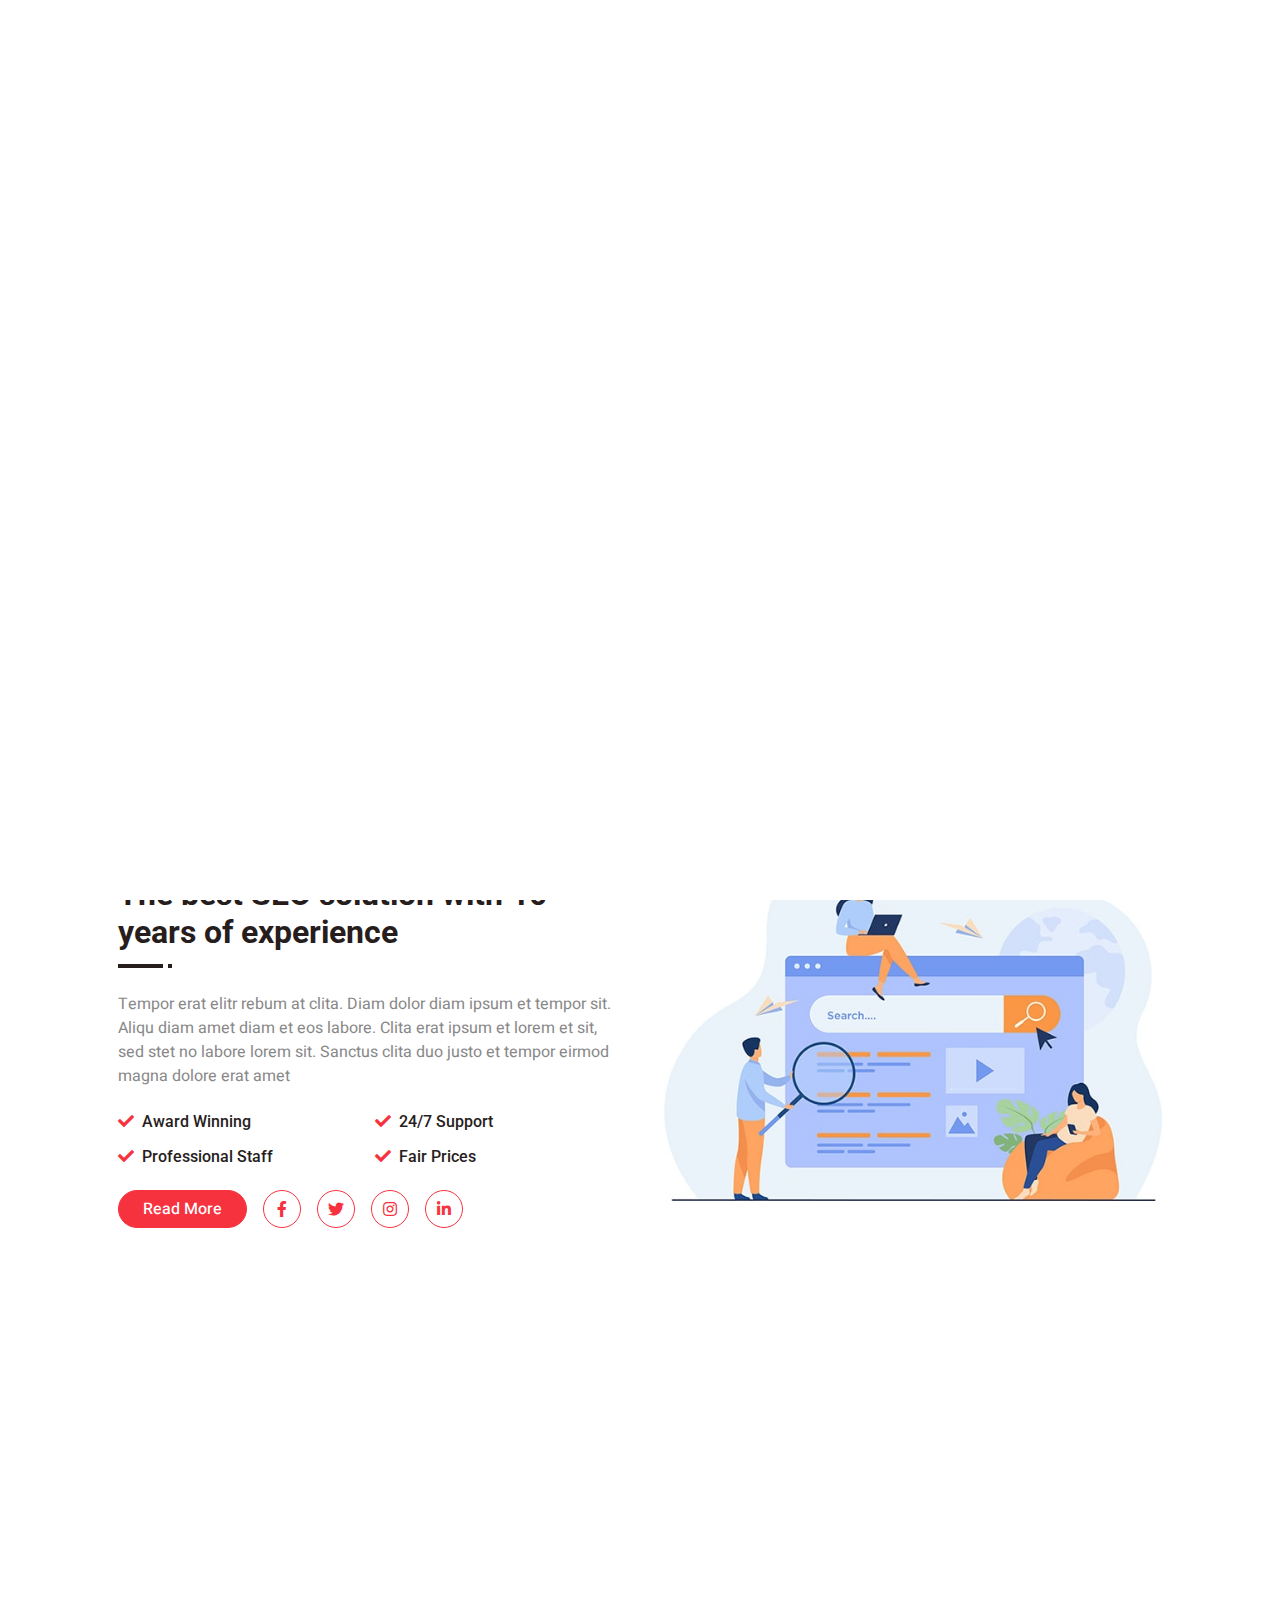
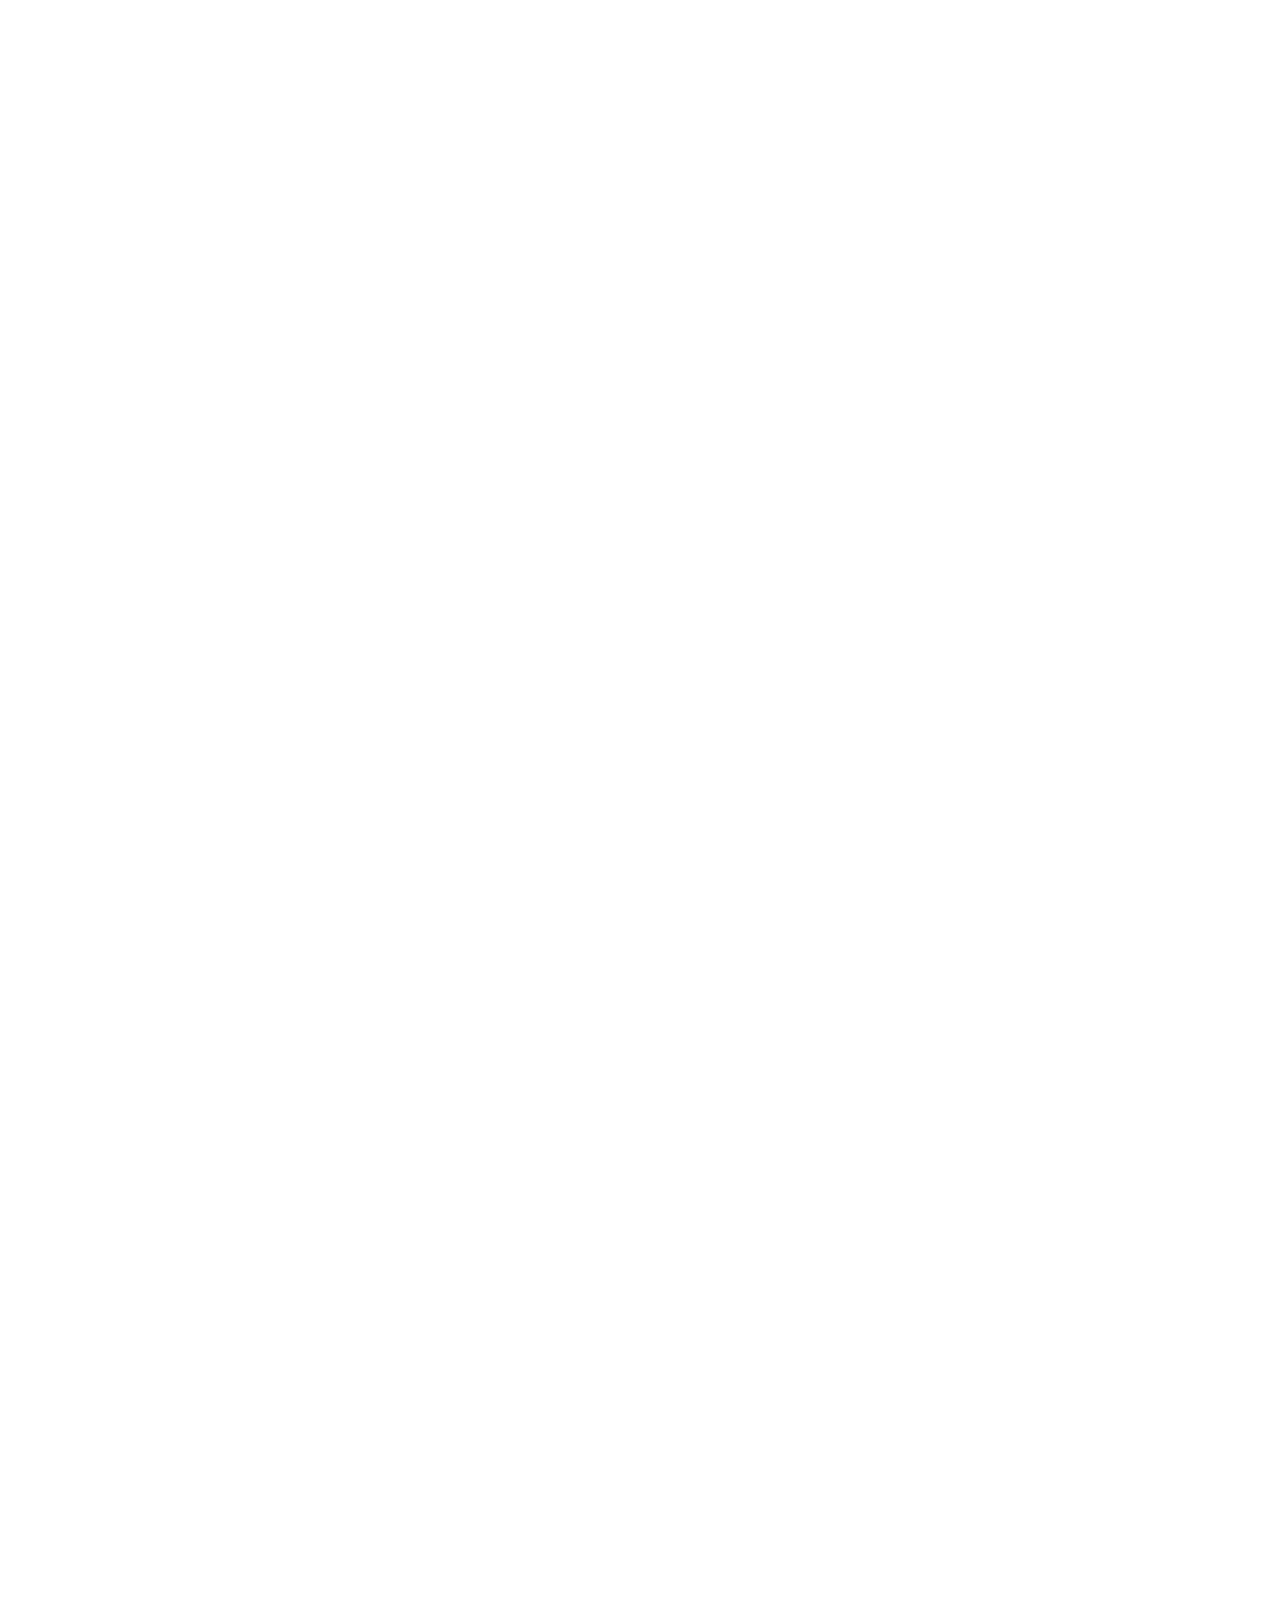
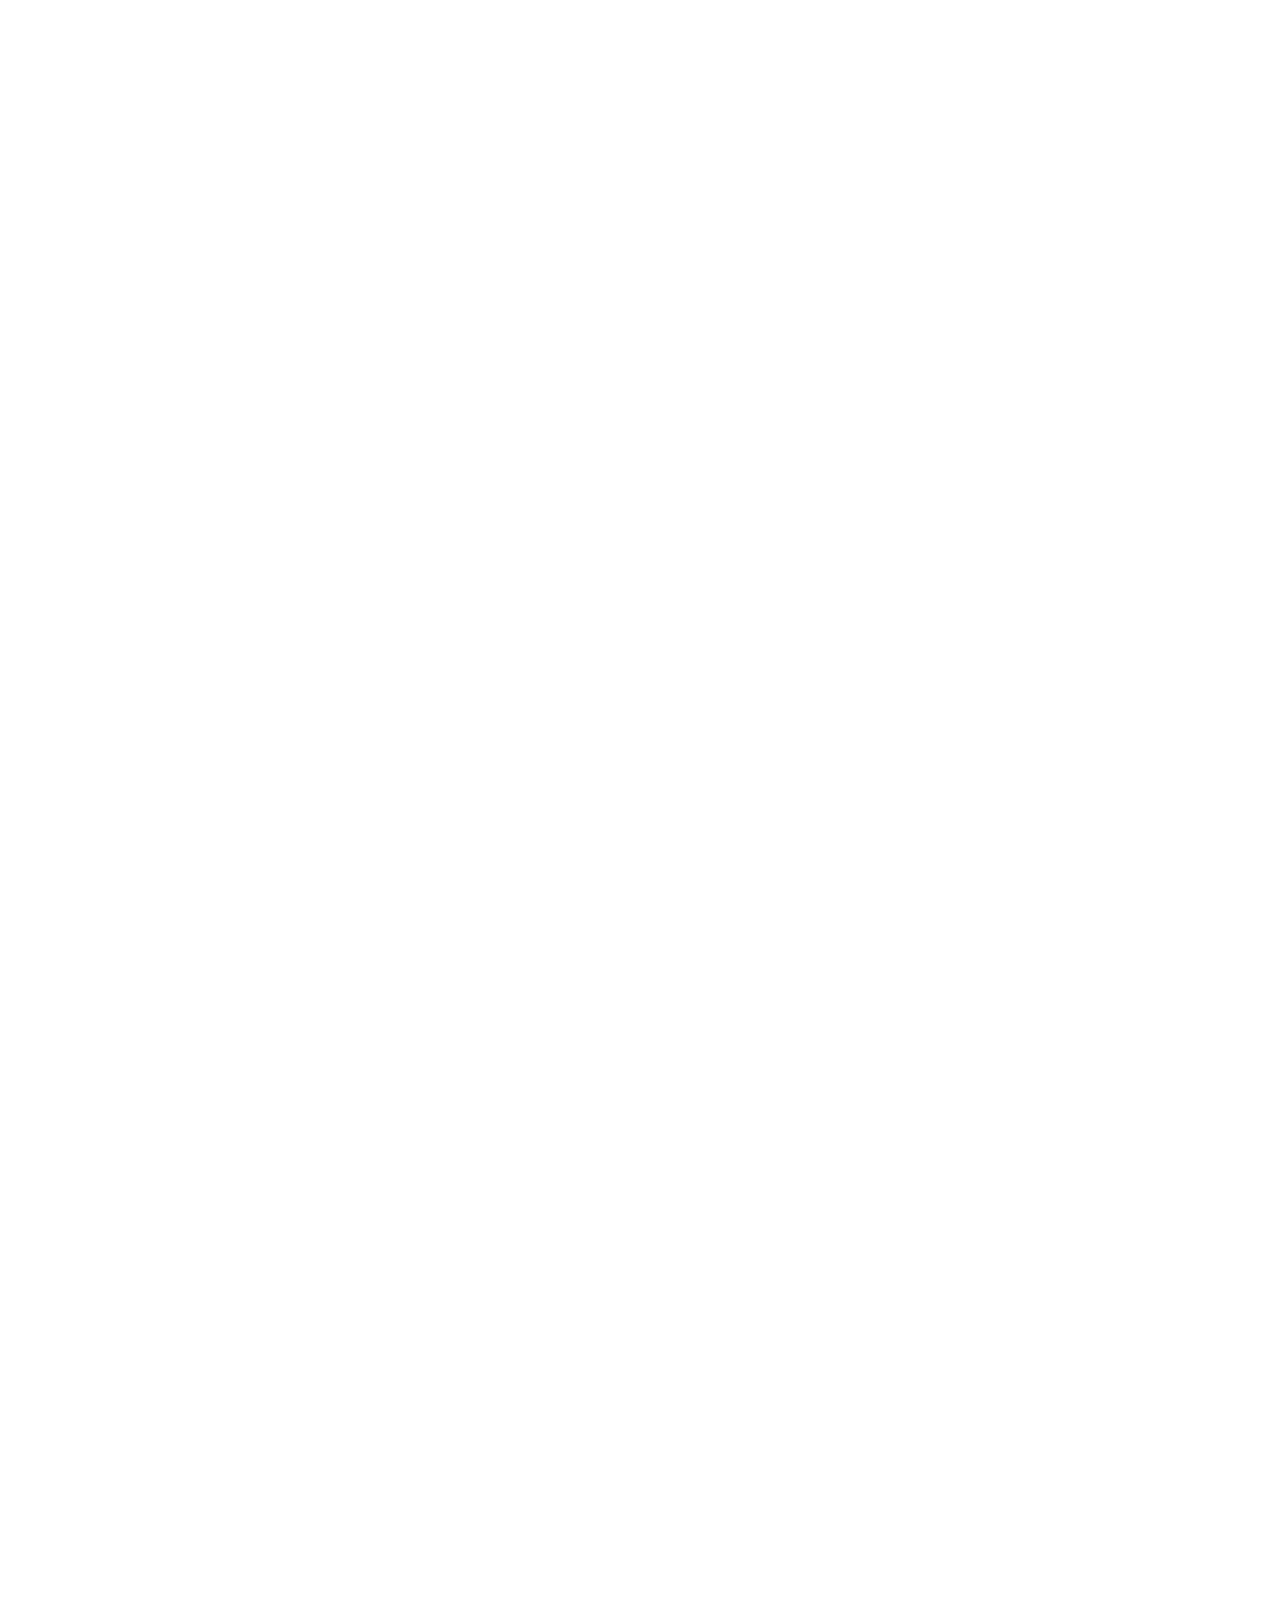
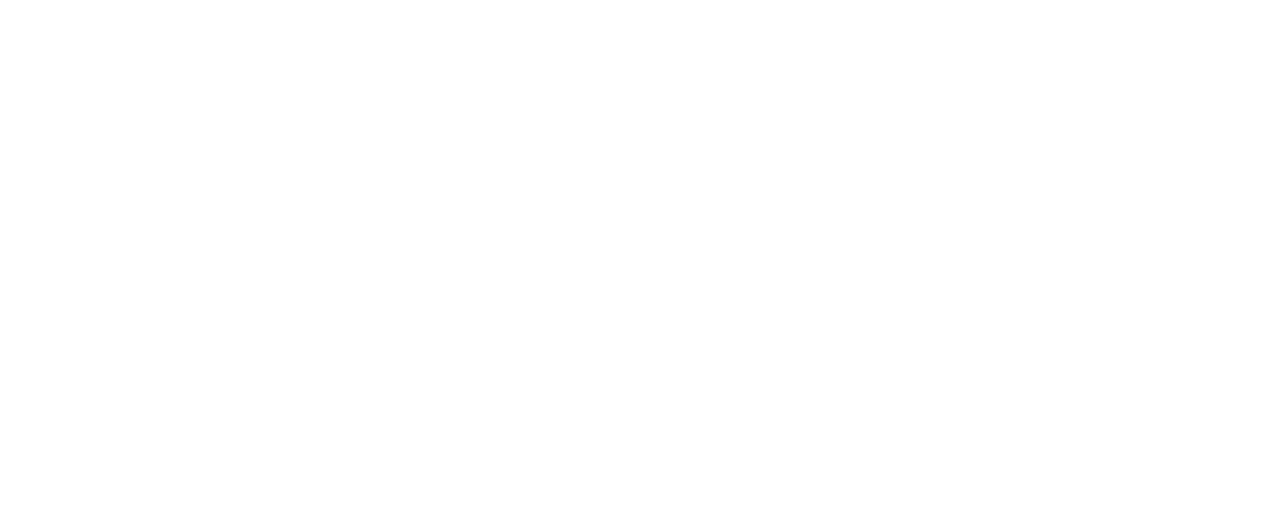
==== index.html @ 9cae1d15 "initial" ====
<!DOCTYPE html>
<html lang="en">

<head>
    <meta charset="utf-8">
    <title>VOIPED STAGING</title>
    <meta content="width=device-width, initial-scale=1.0" name="viewport">
    <meta content="" name="keywords">
    <meta content="" name="description">

    <!-- Favicon -->
    <link href="/img/voipedlogo.png" rel="icon">

    <!-- Google Web Fonts -->
    <link rel="preconnect" href="https://fonts.googleapis.com">
    <link rel="preconnect" href="https://fonts.gstatic.com" crossorigin>
    <link href="https://fonts.googleapis.com/css2?family=Heebo:wght@400;500&family=Roboto:wght@400;500;700&display=swap" rel="stylesheet"> 

    <!-- Icon Font Stylesheet -->
    <link href="https://cdnjs.cloudflare.com/ajax/libs/font-awesome/5.10.0/css/all.min.css" rel="stylesheet">
    <link href="https://cdn.jsdelivr.net/npm/bootstrap-icons@1.4.1/font/bootstrap-icons.css" rel="stylesheet">

    <!-- Libraries Stylesheet -->
    <link href="lib/animate/animate.min.css" rel="stylesheet">
    <link href="lib/owlcarousel/assets/owl.carousel.min.css" rel="stylesheet">
    <link href="lib/lightbox/css/lightbox.min.css" rel="stylesheet">

    <!-- jquery cdn -->
    <script src="https://code.jquery.com/jquery-3.6.3.js" integrity="sha256-nQLuAZGRRcILA+6dMBOvcRh5Pe310sBpanc6+QBmyVM=" crossorigin="anonymous"></script>

    <!-- Customized Bootstrap Stylesheet -->
    <link href="css/bootstrap.min.css" rel="stylesheet">

    <!-- Template Stylesheet -->
    <link href="css/style.css" rel="stylesheet">
</head>

<body class="main-body">
    <div class="container-xxl p-0">
        <!-- Spinner Start -->
        <div id="spinner" class="show bg-white position-fixed translate-middle w-100 vh-100 top-50 start-50 d-flex align-items-center justify-content-center">
            <div class="spinner-grow text-primary" style="width: 3rem; height: 3rem;" role="status">
                <span class="sr-only">Loading...</span>
            </div>
        </div>
        <!-- Spinner End -->


        <!-- Navbar & Hero Start -->
        <div class="container-xxl position-relative p-0">
            <nav class="navbar navbar-expand-lg navbar-light px-4 px-lg-5 py-3 py-lg-0">
                <a href="" class="navbar-brand  p-0">
                    <h1 class="m-0"><img src="./img/voipedlogo.png"><span class="fs-2">VOIPED</span></h1>
                    <!-- <img src="img/logo.png" alt="Logo"> -->
                </a>
                <button class="navbar-toggler" type="button" data-bs-toggle="collapse" data-bs-target="#navbarCollapse">
                    <span class="fa fa-bars"></span>
                </button>
                <div class="collapse navbar-collapse" id="navbarCollapse">
                    <div class="navbar-nav ms-auto py-0">
                        <a href="index.html" class="nav-item nav-link active">Home</a>
                        <a href="about.html" class="nav-item nav-link">About</a>
                        <a href="service.html" class="nav-item nav-link">Service</a>
                        <a href="project.html" class="nav-item nav-link">Project</a>
                        <div class="nav-item dropdown">
                            <a href="#" class="nav-link dropdown-toggle" data-bs-toggle="dropdown">Pages</a>
                            <div class="dropdown-menu m-0">
                                <a href="team.html" class="dropdown-item">Our Team</a>
                                <a href="testimonial.html" class="dropdown-item">Testimonial</a>
                                <a href="404.html" class="dropdown-item">404 Page</a>
                            </div>
                        </div>
                        <a href="contact.html" class="nav-item nav-link">Contact</a>
                        
                    </div>
                    <button class="toggle-switch mx-3"><h3 class="mode-text">Dark Mode</h3></button>
            </nav>

            <div class="container-xxl py-5 bg-primary hero-header mb-5">
                <div class="container my-5 py-5 px-lg-5">
                    <div class="row g-5 py-5">
                        <div class="col-lg-6 text-center text-lg-start">
                            <h1 class="text-white mb-4 animated zoomIn">All in one SEO tool need to grow your business rapidly</h1>
                            <p class="text-white pb-3 animated zoomIn">Tempor rebum no at dolore lorem clita rebum rebum ipsum rebum stet dolor sed justo kasd. Ut dolor sed magna dolor sea diam. Sit diam sit justo amet ipsum vero ipsum clita lorem</p>
                            <a href="" class="btn btn-light py-sm-3 px-sm-5 rounded-pill me-3 animated slideInLeft">Free Quote</a>
                            <a href="" class="btn btn-outline-light py-sm-3 px-sm-5 rounded-pill animated slideInRight">Contact Us</a>
                        </div>
                        <div class="col-lg-6 text-center text-lg-start">
                            <img class="img-fluid dance-img" src="img/hero.png" alt="">
                        </div>
                    </div>
                </div>
            </div>
        </div>
        <!-- Navbar & Hero End -->


        <!-- Full Screen Search Start -->
        <div class="modal fade" id="searchModal" tabindex="-1">
            <div class="modal-dialog modal-fullscreen">
                <div class="modal-content" style="background: rgba(29, 29, 39, 0.7);">
                    <div class="modal-header border-0">
                        <button type="button" class="btn bg-white btn-close" data-bs-dismiss="modal" aria-label="Close"></button>
                    </div>
                    <div class="modal-body d-flex align-items-center justify-content-center">
                        <div class="input-group" style="max-width: 600px;">
                            <input type="text" class="form-control bg-transparent border-light p-3" placeholder="Type search keyword">
                            <button class="btn btn-light px-4"><i class="bi bi-search"></i></button>
                        </div>
                    </div>
                </div>
            </div>
        </div>
        <!-- Full Screen Search End -->


        <!-- About Start -->
        <div class="container-xxl py-5">
            <div class="container px-lg-5">
                <div class="row g-5">
                    <div class="col-lg-6 wow fadeInUp" data-wow-delay="0.1s">
                        <div class="section-title position-relative mb-4 pb-2">
                            <h6 class="position-relative text-primary ps-4">About Us</h6>
                            <h2 class="mt-2">The best SEO solution with 10 years of experience</h2>
                        </div>
                        <p class="mb-4">Tempor erat elitr rebum at clita. Diam dolor diam ipsum et tempor sit. Aliqu diam amet diam et eos labore. Clita erat ipsum et lorem et sit, sed stet no labore lorem sit. Sanctus clita duo justo et tempor eirmod magna dolore erat amet</p>
                        <div class="row g-3">
                            <div class="col-sm-6">
                                <h6 class="mb-3"><i class="fa fa-check text-primary me-2"></i>Award Winning</h6>
                                <h6 class="mb-0"><i class="fa fa-check text-primary me-2"></i>Professional Staff</h6>
                            </div>
                            <div class="col-sm-6">
                                <h6 class="mb-3"><i class="fa fa-check text-primary me-2"></i>24/7 Support</h6>
                                <h6 class="mb-0"><i class="fa fa-check text-primary me-2"></i>Fair Prices</h6>
                            </div>
                        </div>
                        <div class="d-flex align-items-center mt-4">
                            <a class="btn btn-primary rounded-pill px-4 me-3" href="">Read More</a>
                            <a class="btn btn-outline-primary btn-square me-3" href=""><i class="fab fa-facebook-f"></i></a>
                            <a class="btn btn-outline-primary btn-square me-3" href=""><i class="fab fa-twitter"></i></a>
                            <a class="btn btn-outline-primary btn-square me-3" href=""><i class="fab fa-instagram"></i></a>
                            <a class="btn btn-outline-primary btn-square" href=""><i class="fab fa-linkedin-in"></i></a>
                        </div>
                    </div>
                    <div class="col-lg-6">
                        <img class="img-fluid wow zoomIn" data-wow-delay="0.5s" src="img/about.jpg">
                    </div>
                </div>
            </div>
        </div>
        <!-- About End -->


        <!-- Newsletter Start -->
        <div class="container-xxl bg-primary newsletter my-5 wow fadeInUp" data-wow-delay="0.1s">
            <div class="container px-lg-5">
                <div class="row align-items-center" style="height: 250px;">
                    <div class="col-12 col-md-6">
                        <h3 class="text-white">Ready to get started</h3>
                        <small class="text-white">Diam elitr est dolore at sanctus nonumy.</small>
                        <div class="position-relative w-100 mt-3">
                            <input class="form-control border-0 rounded-pill w-100 ps-4 pe-5" type="text" placeholder="Enter Your Email" style="height: 48px;">
                            <button type="button" class="btn shadow-none position-absolute top-0 end-0 mt-1 me-2"><i class="fa fa-paper-plane text-primary fs-4"></i></button>
                        </div>
                    </div>
                    <div class="col-md-6 text-center mb-n5 d-none d-md-block">
                        <img class="img-fluid mt-5" style="height: 250px;" src="img/newsletter.png">
                    </div>
                </div>
            </div>
        </div>
        <!-- Newsletter End -->


        <!-- Service Start -->
        <div class="container-xxl py-5">
            <div class="container px-lg-5">
                <div class="section-title position-relative text-center mb-5 pb-2 wow fadeInUp" data-wow-delay="0.1s">
                    <h6 class="position-relative d-inline text-primary ps-4">Our Services</h6>
                    <h2 class="mt-2">What Solutions We Provide</h2>
                </div>
                <div class="row g-4">
                    <div class="col-lg-4 col-md-6 wow zoomIn" data-wow-delay="0.1s">
                        <div class="service-item d-flex flex-column justify-content-center text-center rounded">
                            <div class="service-icon flex-shrink-0">
                                <i class="fa fa-home fa-2x"></i>
                            </div>
                            <h5 class="mb-3">SEO Optimization</h5>
                            <p>Erat ipsum justo amet duo et elitr dolor, est duo duo eos lorem sed diam stet diam sed stet lorem.</p>
                            <a class="btn px-3 mt-auto mx-auto" href="">Read More</a>
                        </div>
                    </div>
                    <div class="col-lg-4 col-md-6 wow zoomIn" data-wow-delay="0.3s">
                        <div class="service-item d-flex flex-column justify-content-center text-center rounded">
                            <div class="service-icon flex-shrink-0">
                                <i class="fa fa-home fa-2x"></i>
                            </div>
                            <h5 class="mb-3">Web Design</h5>
                            <p>Erat ipsum justo amet duo et elitr dolor, est duo duo eos lorem sed diam stet diam sed stet lorem.</p>
                            <a class="btn px-3 mt-auto mx-auto" href="">Read More</a>
                        </div>
                    </div>
                    <div class="col-lg-4 col-md-6 wow zoomIn" data-wow-delay="0.6s">
                        <div class="service-item d-flex flex-column justify-content-center text-center rounded">
                            <div class="service-icon flex-shrink-0">
                                <i class="fa fa-home fa-2x"></i>
                            </div>
                            <h5 class="mb-3">Social Media Marketing</h5>
                            <p>Erat ipsum justo amet duo et elitr dolor, est duo duo eos lorem sed diam stet diam sed stet lorem.</p>
                            <a class="btn px-3 mt-auto mx-auto" href="">Read More</a>
                        </div>
                    </div>
                    <div class="col-lg-4 col-md-6 wow zoomIn" data-wow-delay="0.1s">
                        <div class="service-item d-flex flex-column justify-content-center text-center rounded">
                            <div class="service-icon flex-shrink-0">
                                <i class="fa fa-home fa-2x"></i>
                            </div>
                            <h5 class="mb-3">Email Marketing</h5>
                            <p>Erat ipsum justo amet duo et elitr dolor, est duo duo eos lorem sed diam stet diam sed stet lorem.</p>
                            <a class="btn px-3 mt-auto mx-auto" href="">Read More</a>
                        </div>
                    </div>
                    <div class="col-lg-4 col-md-6 wow zoomIn" data-wow-delay="0.3s">
                        <div class="service-item d-flex flex-column justify-content-center text-center rounded">
                            <div class="service-icon flex-shrink-0">
                                <i class="fa fa-home fa-2x"></i>
                            </div>
                            <h5 class="mb-3">PPC Advertising</h5>
                            <p>Erat ipsum justo amet duo et elitr dolor, est duo duo eos lorem sed diam stet diam sed stet lorem.</p>
                            <a class="btn px-3 mt-auto mx-auto" href="">Read More</a>
                        </div>
                    </div>
                    <div class="col-lg-4 col-md-6 wow zoomIn" data-wow-delay="0.6s">
                        <div class="service-item d-flex flex-column justify-content-center text-center rounded">
                            <div class="service-icon flex-shrink-0">
                                <i class="fa fa-home fa-2x"></i>
                            </div>
                            <h5 class="mb-3">App Development</h5>
                            <p>Erat ipsum justo amet duo et elitr dolor, est duo duo eos lorem sed diam stet diam sed stet lorem.</p>
                            <a class="btn px-3 mt-auto mx-auto" href="">Read More</a>
                        </div>
                    </div>
                </div>
            </div>
        </div>
        <!-- Service End -->





        <!-- Testimonial Start -->
        <div class="container-xxl bg-primary testimonial py-5 my-5 wow fadeInUp mt-3" data-wow-delay="0.1s">
            <div class="container py-5 px-lg-5">
                <div class="owl-carousel testimonial-carousel">
                    <div class="testimonial-item bg-transparent border rounded text-white p-4">
                        <i class="fa fa-quote-left fa-2x mb-3"></i>
                        <p>Dolor et eos labore, stet justo sed est sed. Diam sed sed dolor stet amet eirmod eos labore diam</p>
                        <div class="d-flex align-items-center">
                            <img class="img-fluid flex-shrink-0 rounded-circle" src="img/testimonial-1.jpg" style="width: 50px; height: 50px;">
                            <div class="ps-3">
                                <h6 class="text-white mb-1">Client Name</h6>
                                <small>Profession</small>
                            </div>
                        </div>
                    </div>
                    <div class="testimonial-item bg-transparent border rounded text-white p-4">
                        <i class="fa fa-quote-left fa-2x mb-3"></i>
                        <p>Dolor et eos labore, stet justo sed est sed. Diam sed sed dolor stet amet eirmod eos labore diam</p>
                        <div class="d-flex align-items-center">
                            <img class="img-fluid flex-shrink-0 rounded-circle" src="img/testimonial-2.jpg" style="width: 50px; height: 50px;">
                            <div class="ps-3">
                                <h6 class="text-white mb-1">Client Name</h6>
                                <small>Profession</small>
                            </div>
                        </div>
                    </div>
                    <div class="testimonial-item bg-transparent border rounded text-white p-4">
                        <i class="fa fa-quote-left fa-2x mb-3"></i>
                        <p>Dolor et eos labore, stet justo sed est sed. Diam sed sed dolor stet amet eirmod eos labore diam</p>
                        <div class="d-flex align-items-center">
                            <img class="img-fluid flex-shrink-0 rounded-circle" src="img/testimonial-3.jpg" style="width: 50px; height: 50px;">
                            <div class="ps-3">
                                <h6 class="text-white mb-1">Client Name</h6>
                                <small>Profession</small>
                            </div>
                        </div>
                    </div>
                    <div class="testimonial-item bg-transparent border rounded text-white p-4">
                        <i class="fa fa-quote-left fa-2x mb-3"></i>
                        <p>Dolor et eos labore, stet justo sed est sed. Diam sed sed dolor stet amet eirmod eos labore diam</p>
                        <div class="d-flex align-items-center">
                            <img class="img-fluid flex-shrink-0 rounded-circle" src="img/testimonial-4.jpg" style="width: 50px; height: 50px;">
                            <div class="ps-3">
                                <h6 class="text-white mb-1">Client Name</h6>
                                <small>Profession</small>
                            </div>
                        </div>
                    </div>
                </div>
            </div>
        </div>
        <!-- Testimonial End -->
                <!-- Portfolio Start -->
                <div class="container-xxl py-5">
                    <div class="container px-lg-5">
                        <div class="section-title position-relative text-center mb-5 pb-2 wow fadeInUp" data-wow-delay="0.1s">
                            <h6 class="position-relative d-inline text-primary ps-4">Our Projects</h6>
                            <h2 class="mt-2">Recently Launched Projects</h2>
                        </div>
                        <div class="row mt-n2 wow fadeInUp" data-wow-delay="0.1s">
                            <div class="col-12 text-center">
                                <ul class="list-inline mb-5" id="portfolio-flters">
                                    <li class="btn px-3 pe-4 active" data-filter="*">All</li>
                                    <li class="btn px-3 pe-4" data-filter=".first">Design</li>
                                    <li class="btn px-3 pe-4" data-filter=".second">Development</li>
                                </ul>
                            </div>
                        </div>
                        <div class="row g-4 portfolio-container">
                            <div class="col-lg-4 col-md-6 portfolio-item first wow zoomIn" data-wow-delay="0.1s">
                                <div class="position-relative rounded overflow-hidden">
                                    <img class="img-fluid w-100" src="img/portfolio-1.jpg" alt="">
                                    <div class="portfolio-overlay">
                                        <a class="btn btn-light" href="img/portfolio-1.jpg" data-lightbox="portfolio"><i class="fa fa-plus fa-2x text-primary"></i></a>
                                        <div class="mt-auto">
                                            <small class="text-white"><i class="fa fa-folder me-2"></i>Web Design</small>
                                            <a class="h5 d-block text-white mt-1 mb-0" href="">Project Name</a>
                                        </div>
                                    </div>
                                </div>
                            </div>
                            <div class="col-lg-4 col-md-6 portfolio-item second wow zoomIn" data-wow-delay="0.3s">
                                <div class="position-relative rounded overflow-hidden">
                                    <img class="img-fluid w-100" src="img/portfolio-2.jpg" alt="">
                                    <div class="portfolio-overlay">
                                        <a class="btn btn-light" href="img/portfolio-2.jpg" data-lightbox="portfolio"><i class="fa fa-plus fa-2x text-primary"></i></a>
                                        <div class="mt-auto">
                                            <small class="text-white"><i class="fa fa-folder me-2"></i>Web Design</small>
                                            <a class="h5 d-block text-white mt-1 mb-0" href="">Project Name</a>
                                        </div>
                                    </div>
                                </div>
                            </div>
                            <div class="col-lg-4 col-md-6 portfolio-item first wow zoomIn" data-wow-delay="0.6s">
                                <div class="position-relative rounded overflow-hidden">
                                    <img class="img-fluid w-100" src="img/portfolio-3.jpg" alt="">
                                    <div class="portfolio-overlay">
                                        <a class="btn btn-light" href="img/portfolio-3.jpg" data-lightbox="portfolio"><i class="fa fa-plus fa-2x text-primary"></i></a>
                                        <div class="mt-auto">
                                            <small class="text-white"><i class="fa fa-folder me-2"></i>Web Design</small>
                                            <a class="h5 d-block text-white mt-1 mb-0" href="">Project Name</a>
                                        </div>
                                    </div>
                                </div>
                            </div>
                            <div class="col-lg-4 col-md-6 portfolio-item second wow zoomIn" data-wow-delay="0.1s">
                                <div class="position-relative rounded overflow-hidden">
                                    <img class="img-fluid w-100" src="img/portfolio-4.jpg" alt="">
                                    <div class="portfolio-overlay">
                                        <a class="btn btn-light" href="img/portfolio-4.jpg" data-lightbox="portfolio"><i class="fa fa-plus fa-2x text-primary"></i></a>
                                        <div class="mt-auto">
                                            <small class="text-white"><i class="fa fa-folder me-2"></i>Web Design</small>
                                            <a class="h5 d-block text-white mt-1 mb-0" href="">Project Name</a>
                                        </div>
                                    </div>
                                </div>
                            </div>
                            <div class="col-lg-4 col-md-6 portfolio-item first wow zoomIn" data-wow-delay="0.3s">
                                <div class="position-relative rounded overflow-hidden">
                                    <img class="img-fluid w-100" src="img/portfolio-5.jpg" alt="">
                                    <div class="portfolio-overlay">
                                        <a class="btn btn-light" href="img/portfolio-5.jpg" data-lightbox="portfolio"><i class="fa fa-plus fa-2x text-primary"></i></a>
                                        <div class="mt-auto">
                                            <small class="text-white"><i class="fa fa-folder me-2"></i>Web Design</small>
                                            <a class="h5 d-block text-white mt-1 mb-0" href="">Project Name</a>
                                        </div>
                                    </div>
                                </div>
                            </div>
                            <div class="col-lg-4 col-md-6 portfolio-item second wow zoomIn" data-wow-delay="0.6s">
                                <div class="position-relative rounded overflow-hidden">
                                    <img class="img-fluid w-100" src="img/portfolio-6.jpg" alt="">
                                    <div class="portfolio-overlay">
                                        <a class="btn btn-light" href="img/portfolio-6.jpg" data-lightbox="portfolio"><i class="fa fa-plus fa-2x text-primary"></i></a>
                                        <div class="mt-auto">
                                            <small class="text-white"><i class="fa fa-folder me-2"></i>Web Design</small>
                                            <a class="h5 d-block text-white mt-1 mb-0" href="">Project Name</a>
                                        </div>
                                    </div>
                                </div>
                            </div>
                        </div>
                    </div>
                </div>
                <!-- Portfolio End -->


        <!-- Team Start -->
        <div class="container-xxl py-5">
            <div class="container px-lg-5">
                <div class="section-title position-relative text-center mb-5 pb-2 wow fadeInUp" data-wow-delay="0.1s">
                    <h6 class="position-relative d-inline text-primary ps-4">Our Team</h6>
                    <h2 class="mt-2">Meet Our Team Members</h2>
                </div>
                <div class="row g-4">
                    <div class="col-lg-4 col-md-6 wow fadeInUp" data-wow-delay="0.1s">
                        <div class="team-item">
                            <div class="d-flex">
                                <div class="flex-shrink-0 d-flex flex-column align-items-center mt-4 pt-5" style="width: 75px;">
                                    <a class="btn btn-square text-primary bg-white my-1" href=""><i class="fab fa-facebook-f"></i></a>
                                    <a class="btn btn-square text-primary bg-white my-1" href=""><i class="fab fa-twitter"></i></a>
                                    <a class="btn btn-square text-primary bg-white my-1" href=""><i class="fab fa-instagram"></i></a>
                                    <a class="btn btn-square text-primary bg-white my-1" href=""><i class="fab fa-linkedin-in"></i></a>
                                </div>
                                <img class="img-fluid team-img rounded w-100" src="img/team-1.jpg" alt="">
                            </div>
                            <div class="px-4 py-3">
                                <h3 class="fw-bold m-0">Jhon Doe</h3>
                                <small>CEO</small>
                            </div>
                        </div>
                    </div>
                    <div class="col-lg-4 col-md-6 wow fadeInUp" data-wow-delay="0.3s">
                        <div class="team-item">
                            <div class="d-flex">
                                <div class="flex-shrink-0 d-flex flex-column align-items-center mt-4 pt-5" style="width: 75px;">
                                    <a class="btn btn-square text-primary bg-white my-1" href=""><i class="fab fa-facebook-f"></i></a>
                                    <a class="btn btn-square text-primary bg-white my-1" href=""><i class="fab fa-twitter"></i></a>
                                    <a class="btn btn-square text-primary bg-white my-1" href=""><i class="fab fa-instagram"></i></a>
                                    <a class="btn btn-square text-primary bg-white my-1" href=""><i class="fab fa-linkedin-in"></i></a>
                                </div>
                                <img class="img-fluid team-img rounded w-100" src="img/team-2.jpg" alt="">
                            </div>
                            <div class="px-4 py-3">
                                <h3 class="fw-bold m-0">Emma William</h3>
                                <small>Manager</small>
                            </div>
                        </div>
                    </div>
                    <div class="col-lg-4 col-md-6 wow fadeInUp" data-wow-delay="0.6s">
                        <div class="team-item">
                            <div class="d-flex">
                                <div class="flex-shrink-0 d-flex flex-column align-items-center mt-4 pt-5" style="width: 75px;">
                                    <a class="btn btn-square text-primary bg-white my-1" href=""><i class="fab fa-facebook-f"></i></a>
                                    <a class="btn btn-square text-primary bg-white my-1" href=""><i class="fab fa-twitter"></i></a>
                                    <a class="btn btn-square text-primary bg-white my-1" href=""><i class="fab fa-instagram"></i></a>
                                    <a class="btn btn-square text-primary bg-white my-1" href=""><i class="fab fa-linkedin-in"></i></a>
                                </div>
                                <img class="img-fluid team-img rounded w-100" src="img/team-3.jpg" alt="">
                            </div>
                            <div class="px-4 py-3">
                                <h3 class="fw-bold m-0">Noah Michael</h3>
                                <small>Designer</small>
                            </div>
                        </div>
                    </div>
                </div>
            </div>
        </div>
        <!-- Team End -->
        

        <!-- Footer Start -->
        <div class="container-fluid bg-primary text-light footer mt-5 pt-5 wow fadeIn" data-wow-delay="0.1s">
            <div class="container py-5 px-lg-5">
                <div class="row g-5">
                    <div class="col-md-6 col-lg-3">
                        <h5 class="text-white mb-4">Get In Touch</h5>
                        <p><i class="fa fa-map-marker-alt me-3"></i>123 Street, New York, USA</p>
                        <p><i class="fa fa-phone-alt me-3"></i>+012 345 67890</p>
                        <p><i class="fa fa-envelope me-3"></i>info@example.com</p>
                        <div class="d-flex pt-2">
                            <a class="btn btn-outline-light btn-social" href=""><i class="fab fa-twitter"></i></a>
                            <a class="btn btn-outline-light btn-social" href=""><i class="fab fa-facebook-f"></i></a>
                            <a class="btn btn-outline-light btn-social" href=""><i class="fab fa-youtube"></i></a>
                            <a class="btn btn-outline-light btn-social" href=""><i class="fab fa-instagram"></i></a>
                            <a class="btn btn-outline-light btn-social" href=""><i class="fab fa-linkedin-in"></i></a>
                        </div>
                    </div>
                    <div class="col-md-6 col-lg-3">
                        <h5 class="text-white mb-4">Popular Link</h5>
                        <a class="btn btn-link" href="">About Us</a>
                        <a class="btn btn-link" href="">Contact Us</a>
                        <a class="btn btn-link" href="">Privacy Policy</a>
                        <a class="btn btn-link" href="">Terms & Condition</a>
                        <a class="btn btn-link" href="">Career</a>
                    </div>
                    <div class="col-md-6 col-lg-3">
                        <h5 class="text-white mb-4">Project Gallery</h5>
                        <div class="row g-2">
                            <div class="col-4">
                                <img class="img-fluid" src="img/portfolio-1.jpg" alt="Image">
                            </div>
                            <div class="col-4">
                                <img class="img-fluid" src="img/portfolio-2.jpg" alt="Image">
                            </div>
                            <div class="col-4">
                                <img class="img-fluid" src="img/portfolio-3.jpg" alt="Image">
                            </div>
                            <div class="col-4">
                                <img class="img-fluid" src="img/portfolio-4.jpg" alt="Image">
                            </div>
                            <div class="col-4">
                                <img class="img-fluid" src="img/portfolio-5.jpg" alt="Image">
                            </div>
                            <div class="col-4">
                                <img class="img-fluid" src="img/portfolio-6.jpg" alt="Image">
                            </div>
                        </div>
                    </div>
                    <div class="col-md-6 col-lg-3">
                        <h5 class="text-white mb-4">Newsletter</h5>
                        <p>Lorem ipsum dolor sit amet elit. Phasellus nec pretium mi. Curabitur facilisis ornare velit non vulpu</p>
                        <div class="position-relative w-100 mt-3">
                            <input class="form-control border-0 rounded-pill w-100 ps-4 pe-5" type="text" placeholder="Your Email" style="height: 48px;">
                            <button type="button" class="btn shadow-none position-absolute top-0 end-0 mt-1 me-2"><i class="fa fa-paper-plane text-primary fs-4"></i></button>
                        </div>
                    </div>
                </div>
            </div>
            <div class="container px-lg-5">
                <div class="copyright">
                    <div class="row">
                        <div class="col-md-6 text-center text-md-start mb-3 mb-md-0">
                            &copy; <a class="border-bottom" href="#">Your Site Name</a>, All Right Reserved. 
							
							<!--/*** This template is free as long as you keep the footer author’s credit link/attribution link/backlink. If you'd like to use the template without the footer author’s credit link/attribution link/backlink, you can purchase the Credit Removal License from "https://htmlcodex.com/credit-removal". Thank you for your support. ***/-->
							Designed By <a class="border-bottom" href="https://htmlcodex.com">HTML Codex</a>
                            <br>Distributed By: <a class="border-bottom" href="https://themewagon.com" target="_blank">ThemeWagon</a>
                        </div>
                        <div class="col-md-6 text-center text-md-end">
                            <div class="footer-menu">
                                <a href="">Home</a>
                                <a href="">Cookies</a>
                                <a href="">Help</a>
                                <a href="">FQAs</a>
                            </div>
                        </div>
                    </div>
                </div>
            </div>
        </div>
        <!-- Footer End -->


        <!-- Back to Top -->
        <a href="#" class="btn btn-lg btn-primary btn-lg-square back-to-top pt-2"><i class="bi bi-arrow-up"></i></a>
    </div>

    <!-- JavaScript Libraries -->
    <script src="https://code.jquery.com/jquery-3.4.1.min.js"></script>
    <script src="https://cdn.jsdelivr.net/npm/bootstrap@5.0.0/dist/js/bootstrap.bundle.min.js"></script>
    <script src="lib/wow/wow.min.js"></script>
    <script src="lib/easing/easing.min.js"></script>
    <script src="lib/waypoints/waypoints.min.js"></script>
    <script src="lib/owlcarousel/owl.carousel.min.js"></script>
    <script src="lib/isotope/isotope.pkgd.min.js"></script>
    <script src="lib/lightbox/js/lightbox.min.js"></script>

    <!-- Template Javascript -->
    <script src="js/main.js"></script>
</body>

</html>
---- css/style.css ----
/********** Template CSS **********/
:root {
    --primary: #F7323F;
    --secondary: rgb(250, 201, 201);
    --light: #fff;
    --dark: #271d1d;
    --nav: #333;
    --gradient: #fff;
    --image-background: url(../img/bg-dot.png),
                        url(../img/bg-dot.png),
                        url(../img/bg-round.png),
                        url(../img/bg-tree.png),
                        url(../img/bg-bottom-hero.png);
    --footer-image: url(../img/footer.png)

}

body.dark {
    --secondary: #fff;
    --light: #1D1D27 !important;
    --dark: #f4f4f4;
    --nav: #fff;
    --filter: grayscale(100%);
    --gradient: linear-gradient(180deg, rgba(255, 255, 255, 0.15), rgba(255, 255, 255, 0));
    --image-background: url(../img/bg-dot.png),
                        url(../img/bg-dot.png),
                        url(../img/bg-round.png),
                        url(../img/bg-tree-dark.png),
                        url(../img/bg-bottom-hero-dark.png);
    --footer-image: url(../img/footer-dark.png)

}



/* switch mode */


.toggle-switch{
    border: 1px solid var(--primary);
    background: var(--light);
    height: 40px;
    width: 120px;
    border-radius: 20px;
}

.toggle-switch h3{
    color: var(--dark);

    font-size: 15px;
    margin-bottom: -2px;
}

.toggle-switch:hover{
    border-radius: 15px 50px;
    transition: 0.2s ease-in;
}

/* ends here */

/* New buttons */


/* new btns ends here */

/*** Spinner ***/
#spinner {
    opacity: 0;
    visibility: hidden;
    transition: opacity .5s ease-out, visibility 0s linear .5s;
    z-index: 99999;
}

#spinner.show {
    transition: opacity .5s ease-out, visibility 0s linear 0s;
    visibility: visible;
    opacity: 1;
}

.back-to-top {
    position: fixed;
    display: none;
    right: 45px;
    bottom: 45px;
    z-index: 99;
}


/*** Heading ***/
h1,
h2,
h3,
.fw-bold {
    font-weight: 700 !important;
}

h4,
h5,
h6,
.fw-medium {
    font-weight: 500 !important;
}


/*** Button ***/
.btn {
    font-weight: 500;
    transition: .5s;
}

.btn-square {
    width: 38px;
    height: 38px;
}

.btn-sm-square {
    width: 32px;
    height: 32px;
}

.btn-lg-square {
    width: 48px;
    height: 48px;
}

.btn-square,
.btn-sm-square,
.btn-lg-square {
    padding: 0;
    display: flex;
    align-items: center;
    justify-content: center;
    font-weight: normal;
    border-radius: 50px;
}


/*** Navbar ***/
.navbar-light .navbar-nav .nav-link {
    position: relative;
    margin-left: 25px;
    padding: 35px 0;
    color: var(--light) !important;
    outline: none;
    transition: .5s;
}

.sticky-top.navbar-light .navbar-nav .nav-link {
    padding: 20px 0;
    color: var(--dark) !important;
}

.navbar-light .navbar-nav .nav-link:hover,
.navbar-light .navbar-nav .nav-link.active {
    color: var(--nav) !important;
    text-decoration: line-through;
}

.navbar-light .navbar-brand h1 {
    color: var(--primary);
    padding: 0 10px;
}

.navbar-light .navbar-brand img {
    max-height: 60px;
    padding: 10px;
    transition: .5s;
}

.sticky-top.navbar-light .navbar-brand img {
    max-height: 45px;
}

.navbar-brand{
    background: var(--light);
    border-radius: 15px 50px;
    transition: 2s ease-in;
}


@media (max-width: 991.98px) {
    .sticky-top.navbar-light {
        position: relative;
        background: #FFFFFF;
    }

    .navbar-light .navbar-collapse {
        margin-top: 15px;
        border-top: 1px solid #DDDDDD;
    }

    .navbar-light .navbar-nav .nav-link,
    .sticky-top.navbar-light .navbar-nav .nav-link {
        padding: 10px 0;
        margin-left: 0;
        color: var(--dark) !important;
    }

    .navbar-light .navbar-brand h1 {
        color: var(--primary);
    }

    .navbar-light .navbar-brand img {
        max-height: 45px;
    }
}

@media (min-width: 992px) {
    .navbar-light {
        position: absolute;
        width: 100%;
        top: 0;
        left: 0;
        border-bottom: 1px solid rgba(256, 256, 256, .1);
        z-index: 999;
    }
    
    .sticky-top.navbar-light {
        position: fixed;
        background: var(--light);
    }

    .navbar-light .navbar-nav .nav-link::before {
        position: absolute;
        content: "";
        width: 0;
        height: 2px;
        bottom: -1px;
        left: 50%;
        background: var(--secondary);
        transition: .5s;
    }

    .navbar-light .navbar-nav .nav-link:hover::before,
    .navbar-light .navbar-nav .nav-link.active::before {
        width: 100%;
        left: 0;
    }

    .navbar-light .navbar-nav .nav-link.nav-contact::before {
        display: none;
    }

    .sticky-top.navbar-light .navbar-brand h1 {
        color: var(--primary);
    }
}


/*** Hero Header ***/
.hero-header {
    background: var(--image-background);
    background-position:
        10px 10px,
        bottom 190px right 10px,
        left 55% top -1px,
        left 45% bottom -1px,
        center bottom -1px;
    background-repeat: no-repeat;
}



.dance-img {
    -webkit-animation: mover 1s infinite  alternate;
    animation: mover 1s infinite  alternate;
}
.dance-img {
    -webkit-animation: mover 1s infinite  alternate;
    animation: mover 1s infinite  alternate;
}
@-webkit-keyframes mover {
    0% { transform: translateY(0); }
    100% { transform: translateY(-10px); }
}
@keyframes mover {
    0% { transform: translateY(0); }
    100% { transform: translateY(-10px); }
}




/*** Section Title ***/
.section-title::before {
    position: absolute;
    content: "";
    width: 45px;
    height: 4px;
    bottom: 0;
    left: 0;
    background: var(--dark);
}

.section-title::after {
    position: absolute;
    content: "";
    width: 4px;
    height: 4px;
    bottom: 0;
    left: 50px;
    background: var(--dark);
}

.section-title.text-center::before {
    left: 50%;
    margin-left: -25px;
}

.section-title.text-center::after {
    left: 50%;
    margin-left: 25px;
}

.section-title h6::before,
.section-title h6::after {
    position: absolute;
    content: "";
    width: 10px;
    height: 10px;
    top: 2px;
    left: 0;
    background: rgba(177, 33, 33, 0.5);
}

.section-title h6::after {
    top: 5px;
    left: 3px;
}


/*** Service ***/
.service-item {
    position: relative;
    height: 350px;
    padding: 30px 25px;
    background: var(--gradient);
    box-shadow: 1px 3px 45px rgba(0, 0, 0, .2);
    transition: .5s;
}

.service-item:hover {
    background: var(--primary);
}

.service-item .service-icon {
    margin: 0 auto 20px auto;
    width: 90px;
    height: 90px;
    display: flex;
    align-items: center;
    justify-content: center;
    color: #fff;
    background: url(../img/icon-shape-primary.png) center center no-repeat;
    transition: .5s;
}

.service-item:hover .service-icon {
    color: var(--primary);
    background: url(../img/icon-shape-white.png);
}

.service-item h5,
.service-item p {
    transition: .5s;
}

.service-item:hover h5,
.service-item:hover p {
    color: var(--light);
}

.service-item a.btn {
    position: relative;
    display: flex;
    color: var(--primary);
    transition: .5s;
    z-index: 1;
}

.service-item:hover a.btn {
    color: var(--primary);
}

.service-item a.btn::before {
    position: absolute;
    content: "";
    width: 35px;
    height: 35px;
    top: 0;
    left: 0;
    border-radius: 35px;
    background: #DDDDDD;
    transition: .5s;
    z-index: -1;
}

.service-item:hover a.btn::before {
    width: 100%;
    background: var(--light);
}

/* btn 2 */



/*** Testimonial ***/
.newsletter,
.testimonial {
    background:
        url(../img/bg-top.png),
        url(../img/bg-bottom.png);
    background-position:
        left top,
        right bottom;
    background-repeat: no-repeat;
}

.testimonial-carousel .owl-item .testimonial-item,
.testimonial-carousel .owl-item.center .testimonial-item * {
    transition: .5s;
}

.testimonial-carousel .owl-item.center .testimonial-item {
    background: var(--light) !important;
    border-color: var(--light);
}

.testimonial-carousel .owl-item.center .testimonial-item * {
    color: #888888;
}

.testimonial-carousel .owl-item.center .testimonial-item i {
    color: var(--primary) !important;
}

.testimonial-carousel .owl-item.center .testimonial-item h6 {
    color: var(--dark) !important;
}


/*** Team ***/
.team-item {
    position: relative;
    transition: .5s;
    z-index: 1;
}

.team-item::after {
    position: absolute;
    content: "";
    top: 3rem;
    right: 3rem;
    bottom: 0;
    left: 0;
    border-radius: 10px;
    background: #FFFFFF;
    box-shadow: 0 0 45px rgba(0, 0, 0, .1);
    transition: .5s;
    z-index: -1;
}

.team-item:hover::after {
    background: var(--primary);
}

.team-item h5,
.team-item small {
    transition: .5s;
}

.team-item:hover h5,
.team-item:hover small {
    color: var(--light);
}


/*** Project Portfolio ***/
#portfolio-flters .btn {
    position: relative;
    display: inline-block;
    margin: 10px 4px 0 4px;
    transition: .5s;
}

#portfolio-flters .btn::after {
    position: absolute;
    content: "";
    right: -1px;
    bottom: -1px;
    border-left: 20px solid transparent;
    border-right: 0 solid transparent;
    border-bottom: 50px solid #FFFFFF;
}

#portfolio-flters .btn:hover,
#portfolio-flters .btn.active {
    color: var(--light);
    background: var(--primary);
}

.portfolio-overlay {
    position: absolute;
    display: flex;
    flex-direction: column;
    justify-content: center;
    width: 100%;
    height: 100%;
    padding: 30px;
    top: 0;
    left: 0;
    background: var(--primary);
    transition: .5s;
    z-index: 1;
    opacity: 0;
}

.portfolio-item:hover .portfolio-overlay {
    opacity: 1;
}

.portfolio-item .btn {
    position: absolute;
    width: 90px;
    height: 90px;
    top: 0px;
    right: 0px;
    display: flex;
    align-items: center;
    justify-content: center;
    background: url(../img/icon-shape-white.png) center center no-repeat;
    border: none;
    transition: .5s;
    opacity: 0;
    z-index: 2;
}

.portfolio-item:hover .btn {
    opacity: 1;
    transition-delay: .15s;
}


/*** Footer ***/
.footer {
    background: var(--footer-image) center center no-repeat;
    background-size: contain;
}

.footer .btn.btn-social {
    margin-right: 5px;
    width: 40px;
    height: 40px;
    display: flex;
    align-items: center;
    justify-content: center;
    color: var(--light);
    border: 1px solid rgba(256, 256, 256, .1);
    border-radius: 40px;
    transition: .3s;
}

.footer .btn.btn-social:hover {
    color: var(--primary);
}

.footer .btn.btn-link {
    display: block;
    margin-bottom: 10px;
    padding: 0;
    text-align: left;
    color: var(--light);
    font-weight: normal;
    transition: .3s;
}

.footer .btn.btn-link::before {
    position: relative;
    content: "\f105";
    font-family: "Font Awesome 5 Free";
    font-weight: 900;
    margin-right: 10px;
}

.footer .btn.btn-link:hover {
    letter-spacing: 1px;
    box-shadow: none;
}

.footer .copyright {
    padding: 25px 0;
    font-size: 14px;
    border-top: 1px solid rgba(256, 256, 256, .1);
}

.footer .copyright a {
    color: var(--light);
}

.footer .footer-menu a {
    margin-right: 15px;
    padding-right: 15px;
    border-right: 1px solid rgba(255, 255, 255, .1);
}

.footer .footer-menu a:last-child {
    margin-right: 0;
    padding-right: 0;
    border-right: none;
}
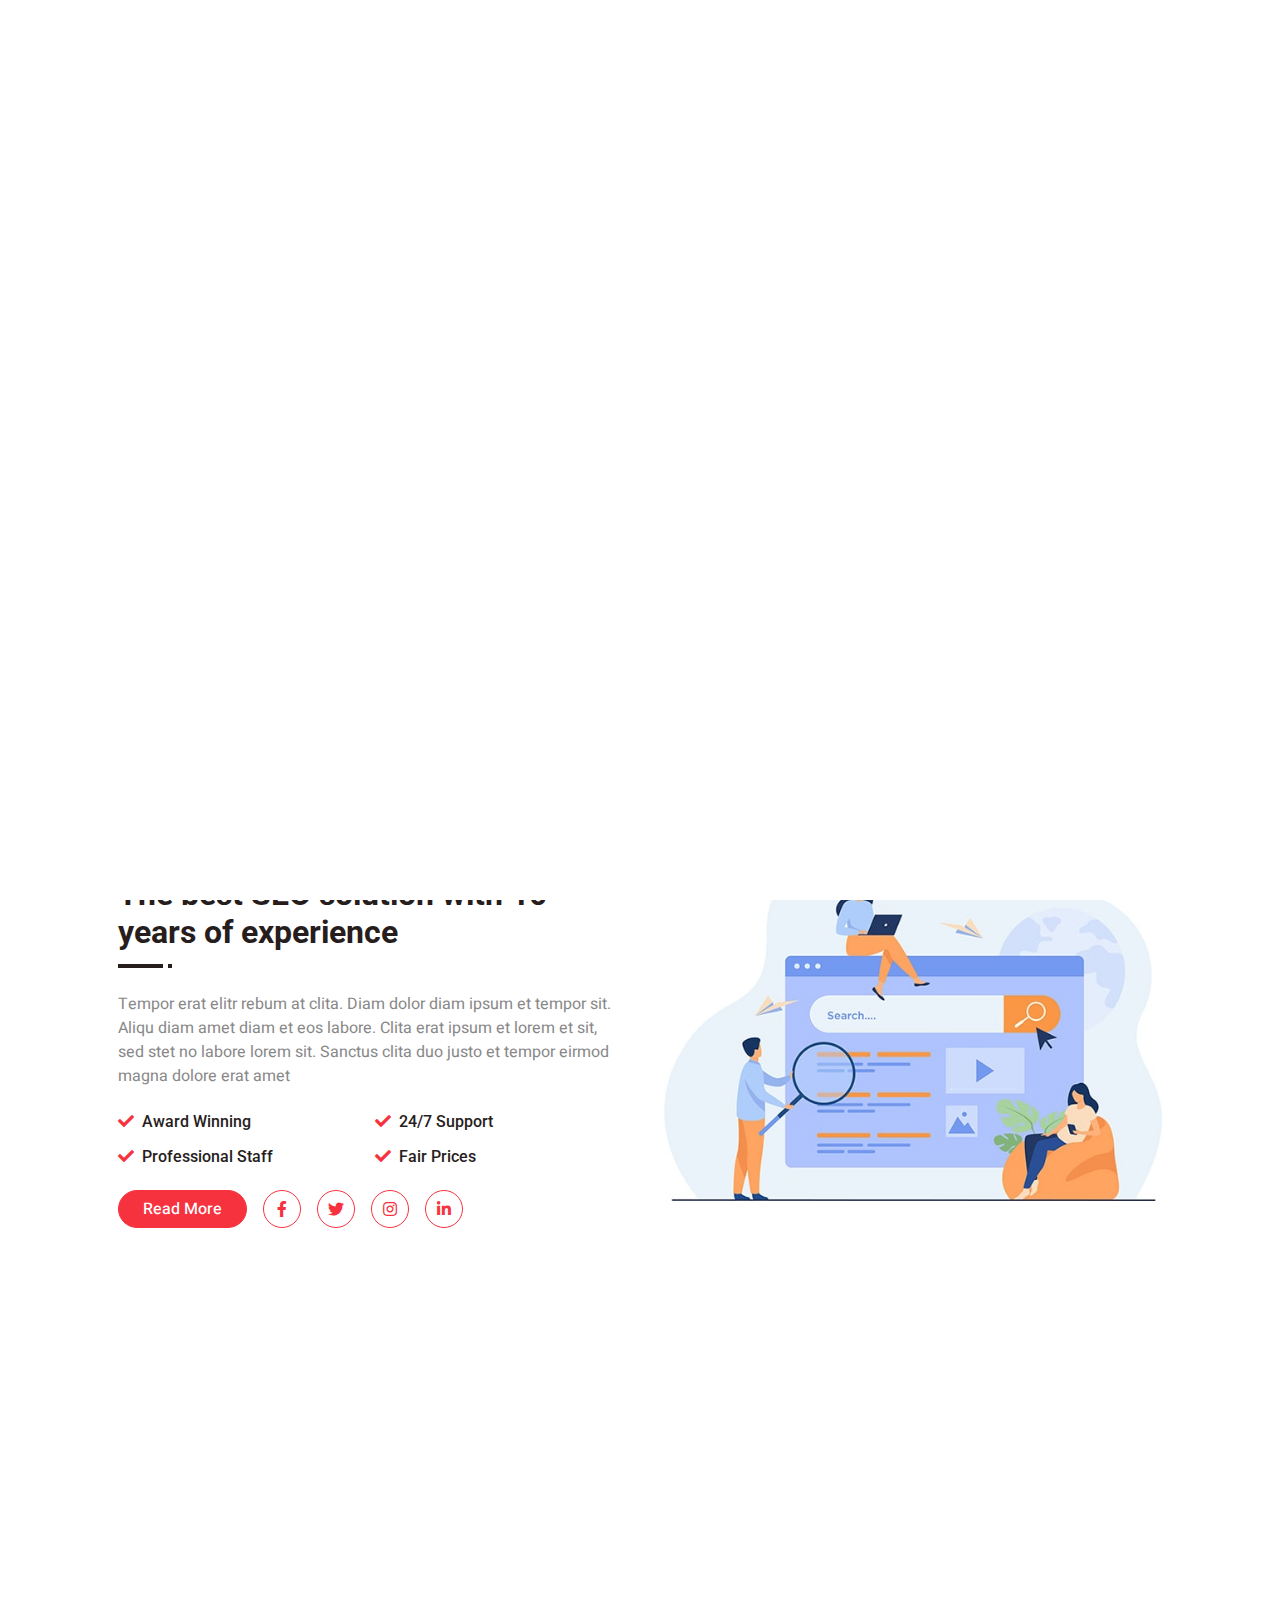
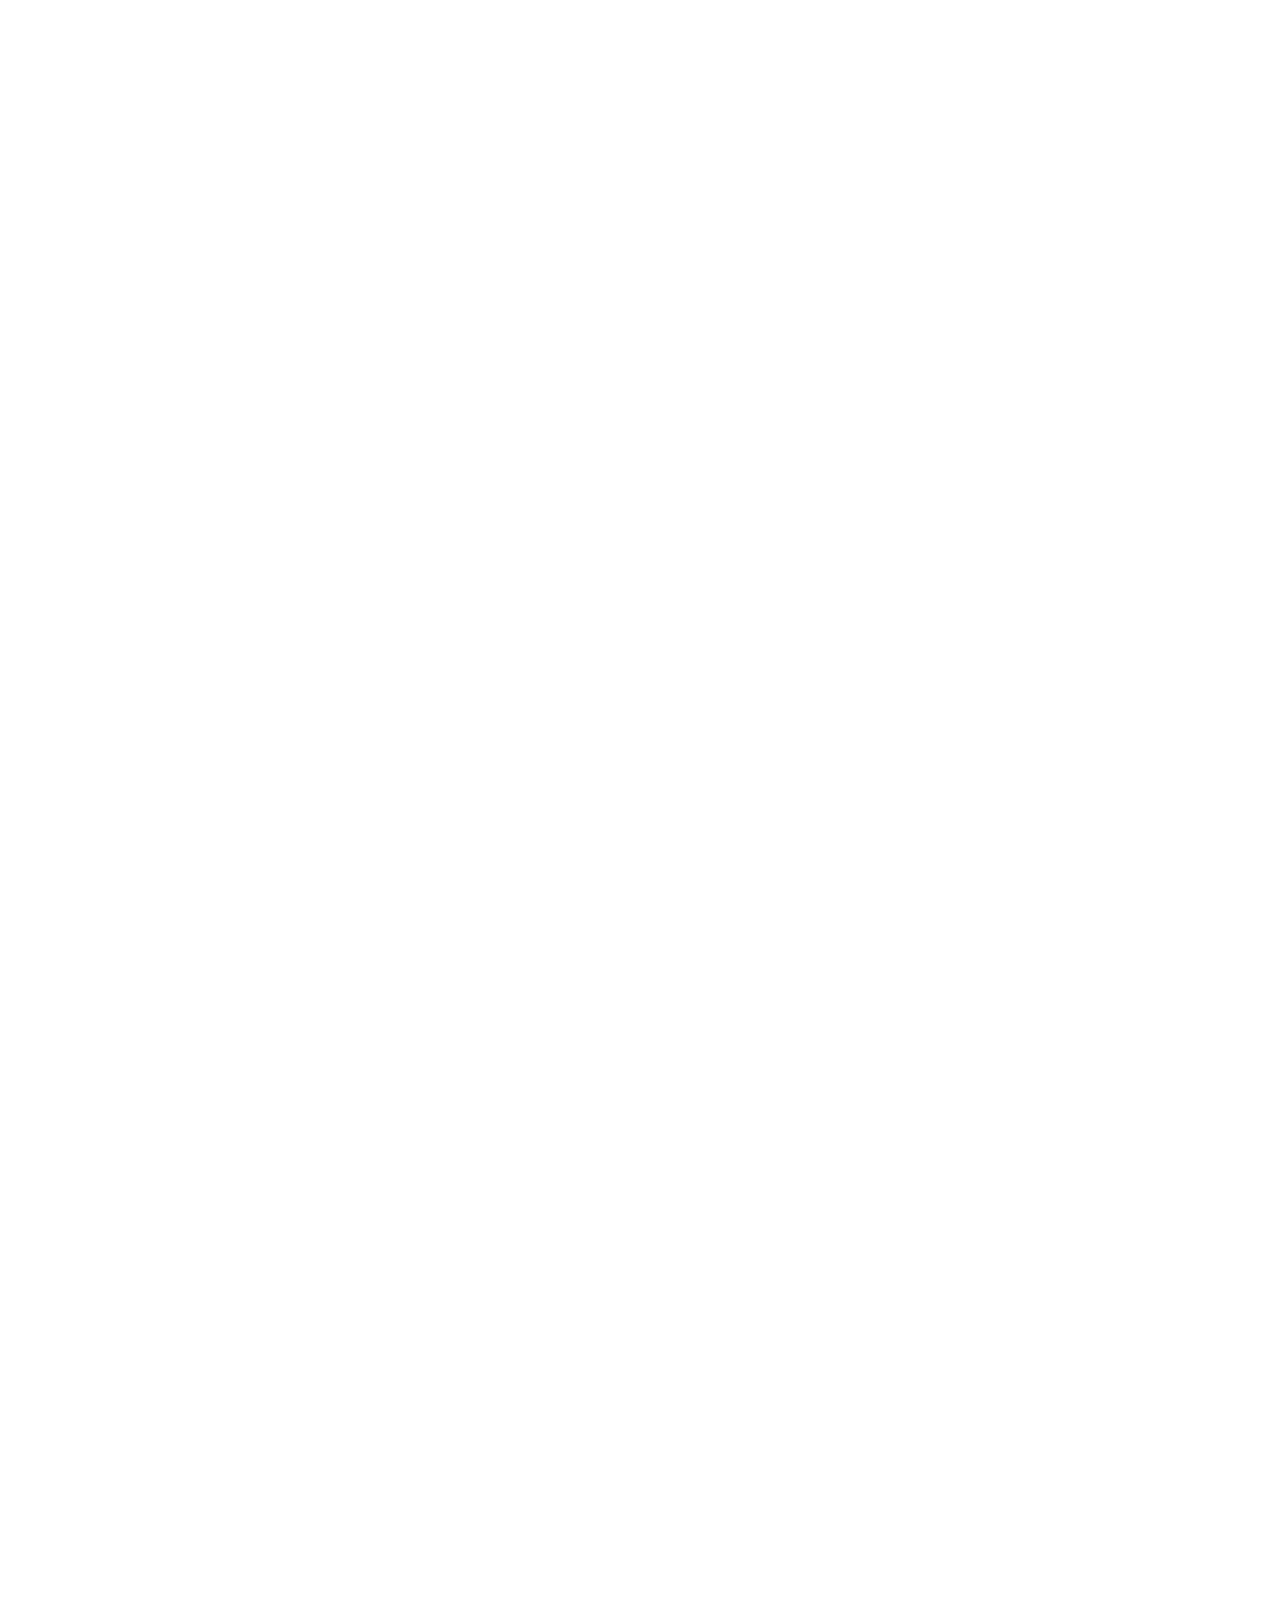
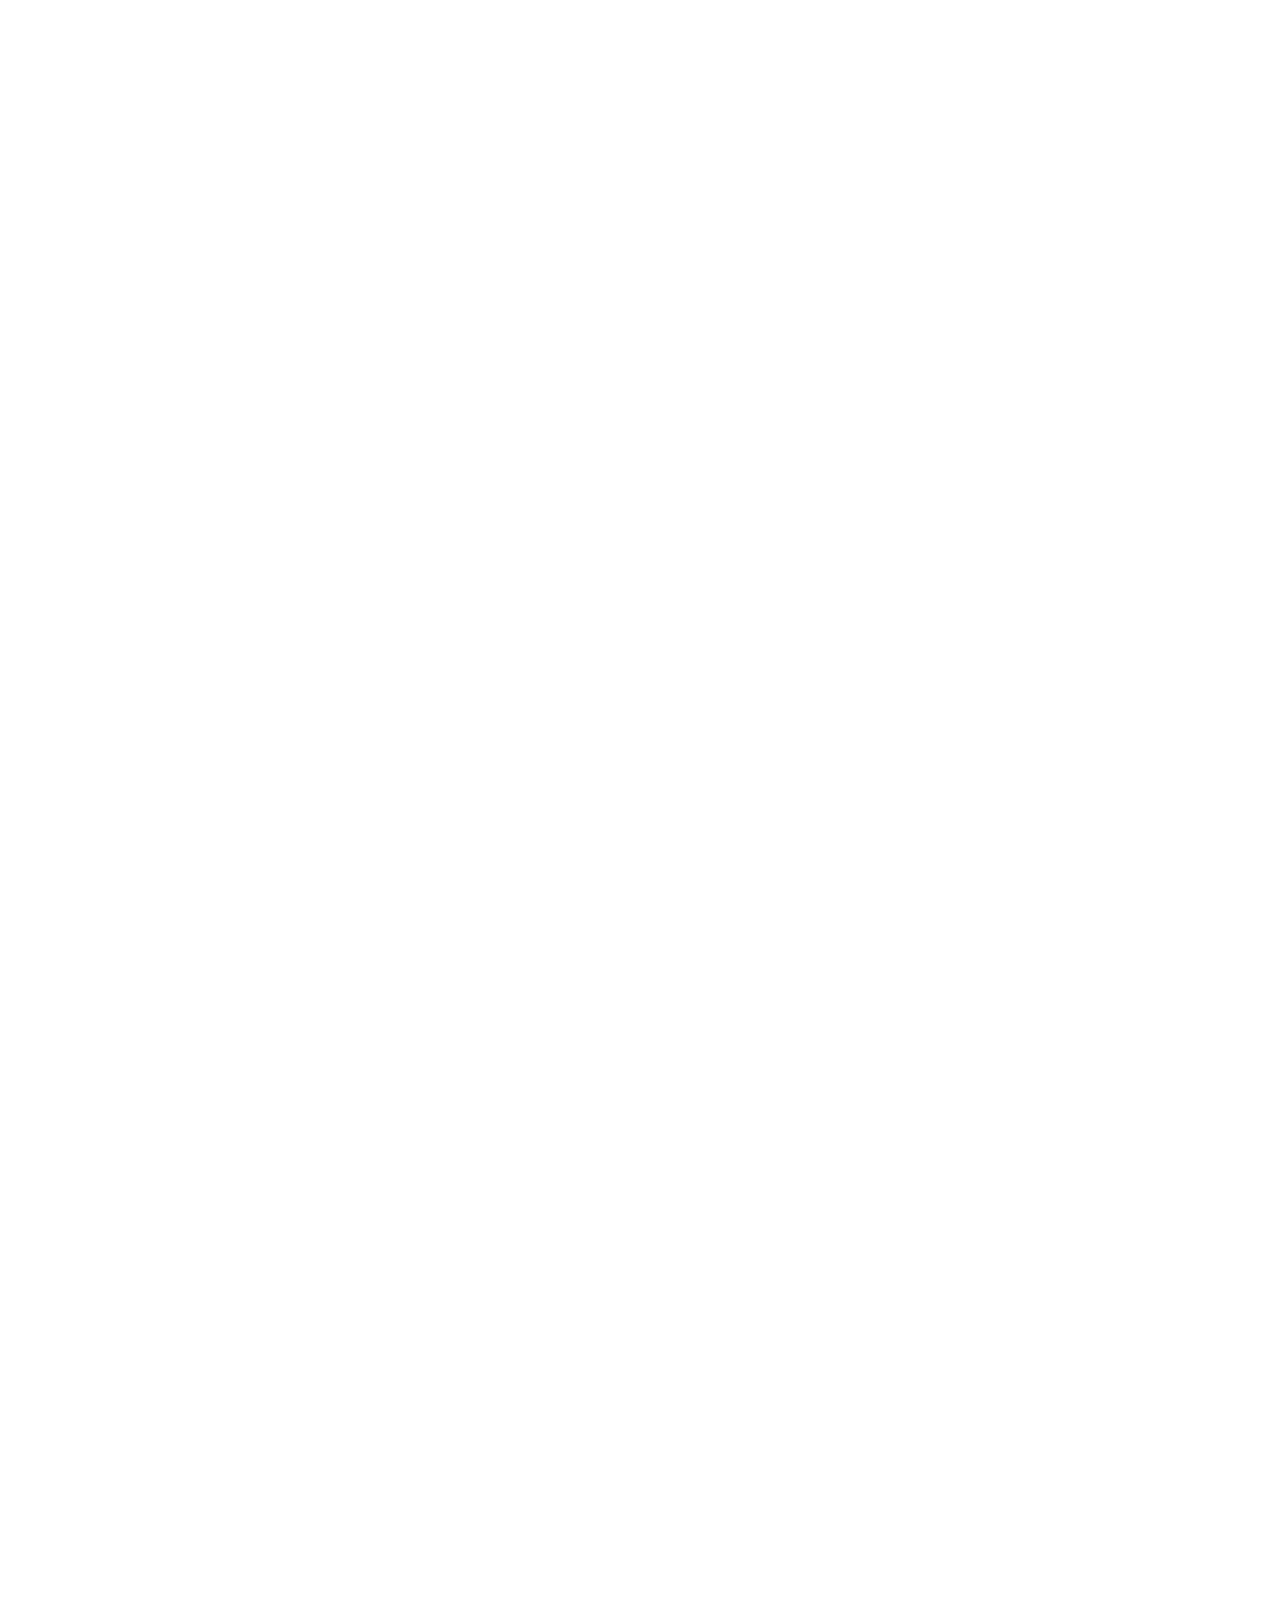
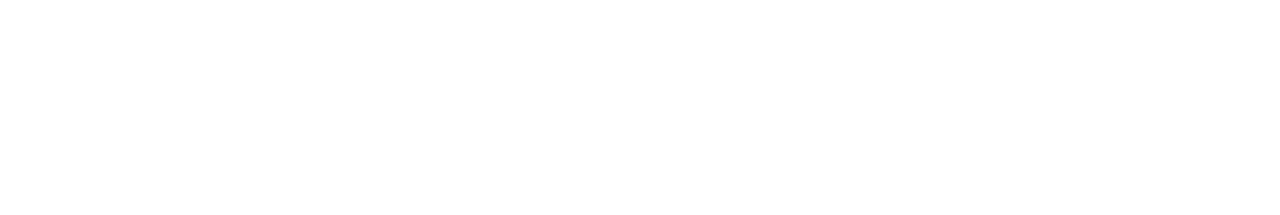
==== commit a1ae3c2c: "allfixed" ====
--- a/index.html
+++ b/index.html
@@ -49,8 +49,8 @@
         <!-- Navbar & Hero Start -->
         <div class="container-xxl position-relative p-0">
             <nav class="navbar navbar-expand-lg navbar-light px-4 px-lg-5 py-3 py-lg-0">
-                <a href="" class="navbar-brand  p-0">
-                    <h1 class="m-0"><img src="./img/voipedlogo.png"><span class="fs-2">VOIPED</span></h1>
+                <a href="" class="navbar-brand  p-2">
+                    <h1 class="m-0 main-logo"></h1>
                     <!-- <img src="img/logo.png" alt="Logo"> -->
                 </a>
                 <button class="navbar-toggler" type="button" data-bs-toggle="collapse" data-bs-target="#navbarCollapse">
@@ -416,7 +416,7 @@
                                 <img class="img-fluid team-img rounded w-100" src="img/team-1.jpg" alt="">
                             </div>
                             <div class="px-4 py-3">
-                                <h3 class="fw-bold m-0">Jhon Doe</h3>
+                                <h4 class="fw-bold m-0">Jhon Doe</h4>
                                 <small>CEO</small>
                             </div>
                         </div>
@@ -433,7 +433,7 @@
                                 <img class="img-fluid team-img rounded w-100" src="img/team-2.jpg" alt="">
                             </div>
                             <div class="px-4 py-3">
-                                <h3 class="fw-bold m-0">Emma William</h3>
+                                <h4 class="fw-bold m-0">Emma William</h4>
                                 <small>Manager</small>
                             </div>
                         </div>
@@ -450,7 +450,7 @@
                                 <img class="img-fluid team-img rounded w-100" src="img/team-3.jpg" alt="">
                             </div>
                             <div class="px-4 py-3">
-                                <h3 class="fw-bold m-0">Noah Michael</h3>
+                                <h4 class="fw-bold m-0">Noah Michael</h4>
                                 <small>Designer</small>
                             </div>
                         </div>
--- a/css/style.css
+++ b/css/style.css
@@ -11,7 +11,8 @@
                         url(../img/bg-round.png),
                         url(../img/bg-tree.png),
                         url(../img/bg-bottom-hero.png);
-    --footer-image: url(../img/footer.png)
+    --footer-image: url(../img/footer.png);
+    --logo: url(../img/logo-black.png);
 
 }
 
@@ -27,14 +28,20 @@
                         url(../img/bg-round.png),
                         url(../img/bg-tree-dark.png),
                         url(../img/bg-bottom-hero-dark.png);
-    --footer-image: url(../img/footer-dark.png)
-
+    --footer-image: url(../img/footer-dark.png);
+    --logo: url(../img/logo_white.png);
 }
 
 
 
 /* switch mode */
 
+.main-logo{
+    background: var(--logo) center no-repeat;
+    background-size: contain;
+    width: 100px;
+    height: 50px;
+}
 
 .toggle-switch{
     border: 1px solid var(--primary);
@@ -168,13 +175,14 @@
 }
 
 .sticky-top.navbar-light .navbar-brand img {
-    max-height: 45px;
+    
 }
 
 .navbar-brand{
     background: var(--light);
     border-radius: 15px 50px;
-    transition: 2s ease-in;
+    transition: 1s ease-in;
+    width: 150px;
 }
 
 
@@ -454,7 +462,7 @@
     bottom: 0;
     left: 0;
     border-radius: 10px;
-    background: #FFFFFF;
+    background: var(--gradient);
     box-shadow: 0 0 45px rgba(0, 0, 0, .1);
     transition: .5s;
     z-index: -1;
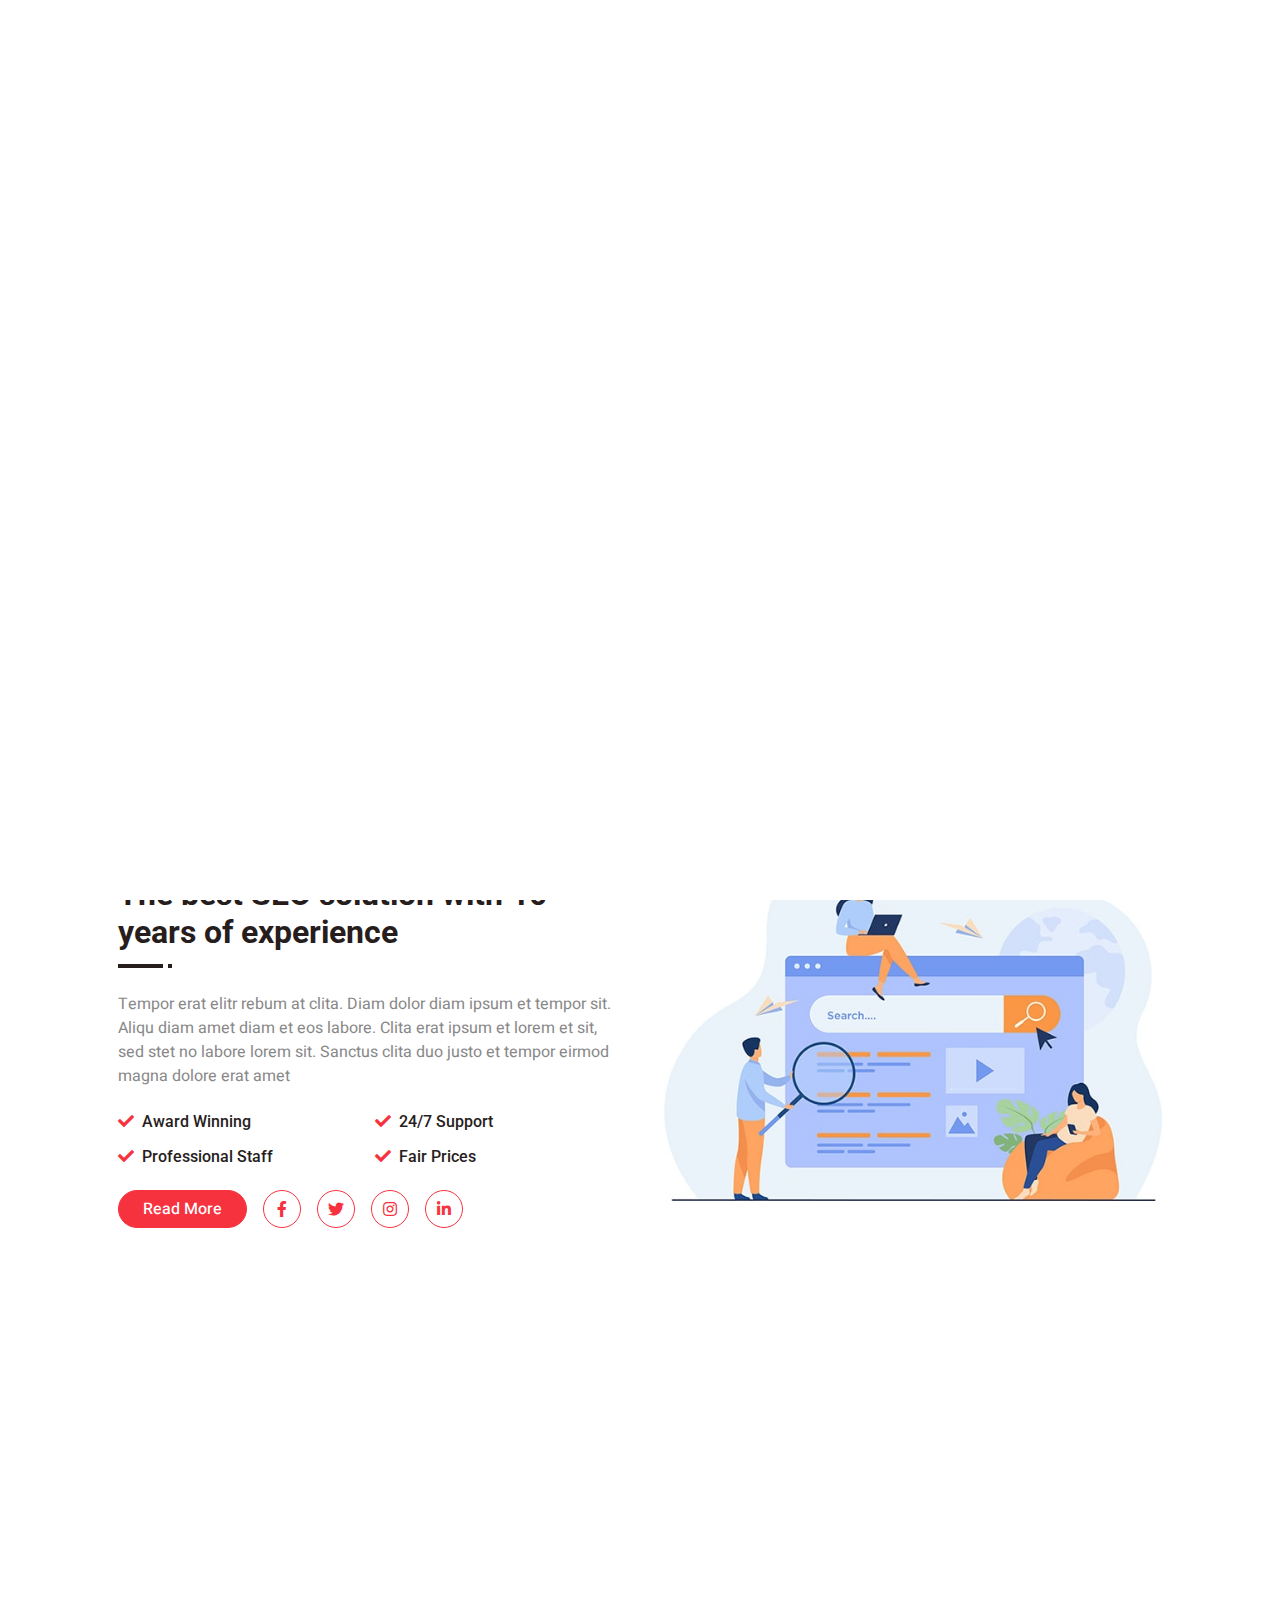
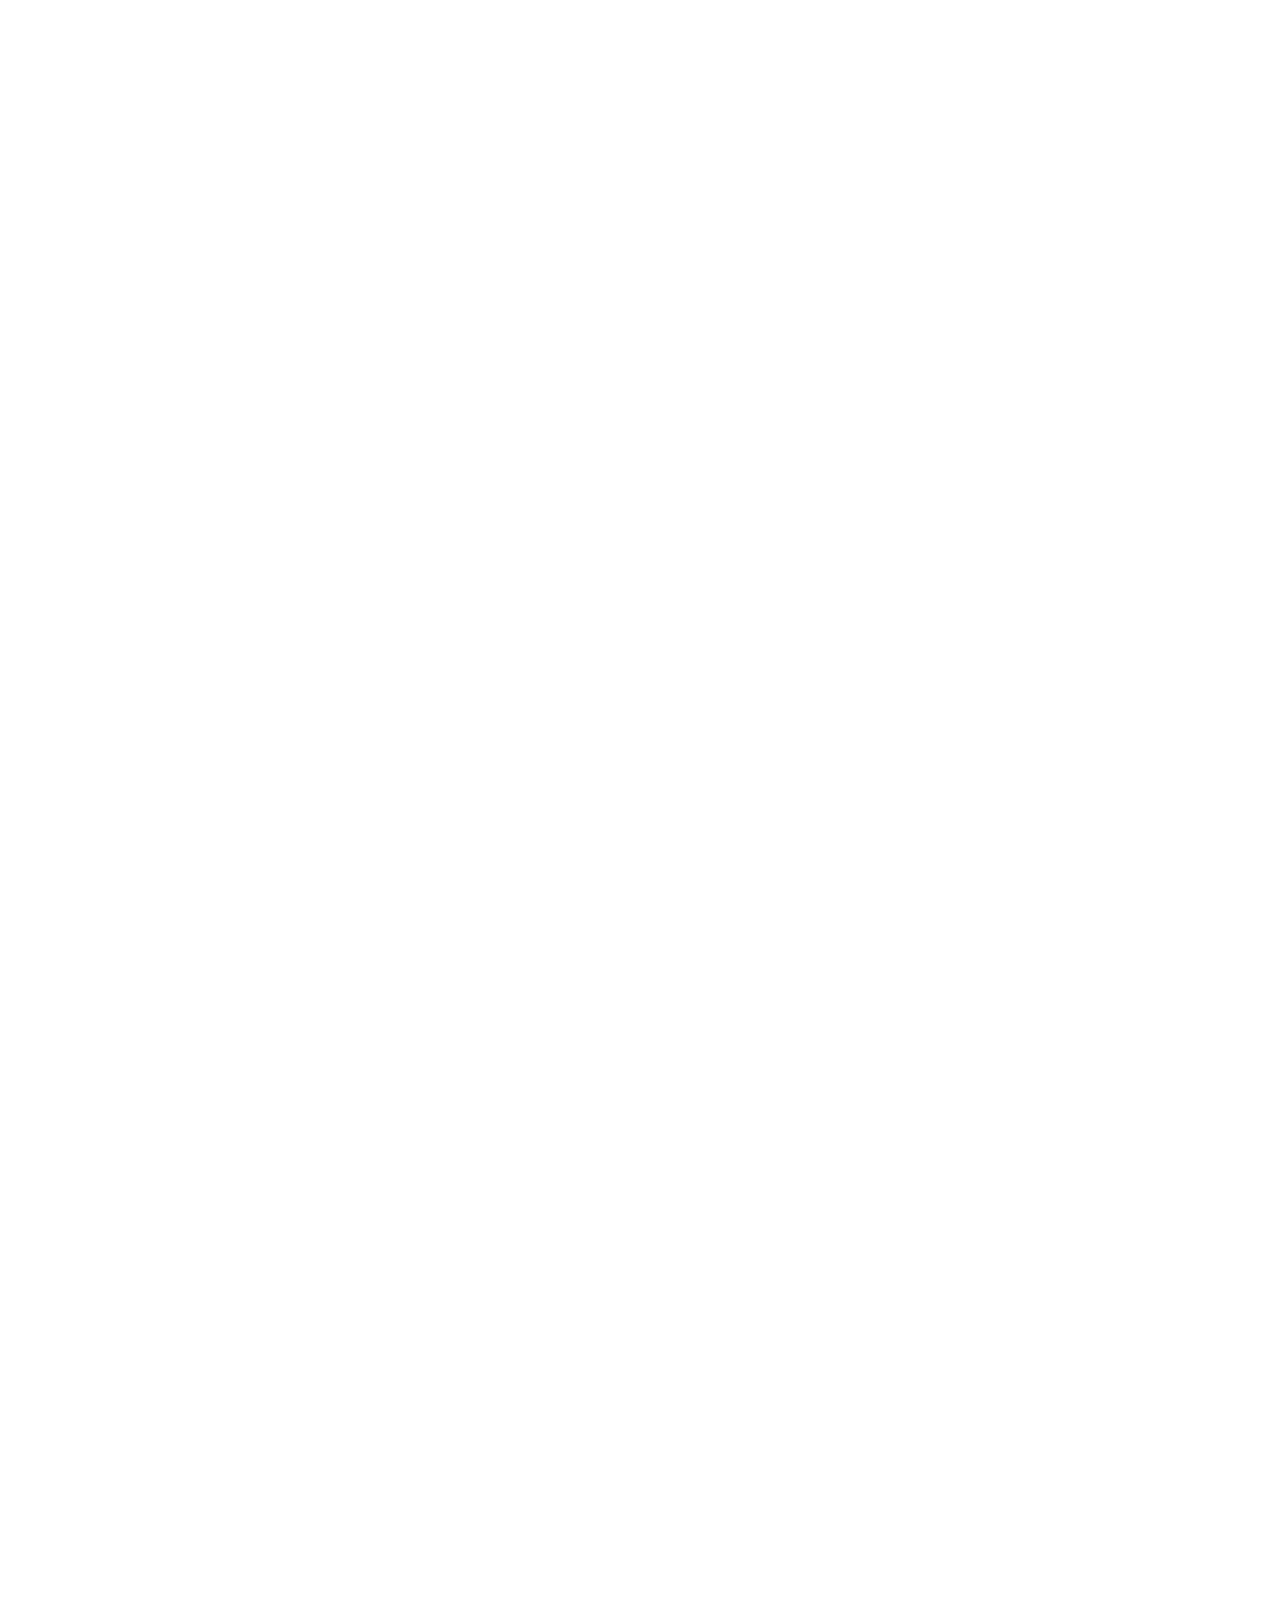
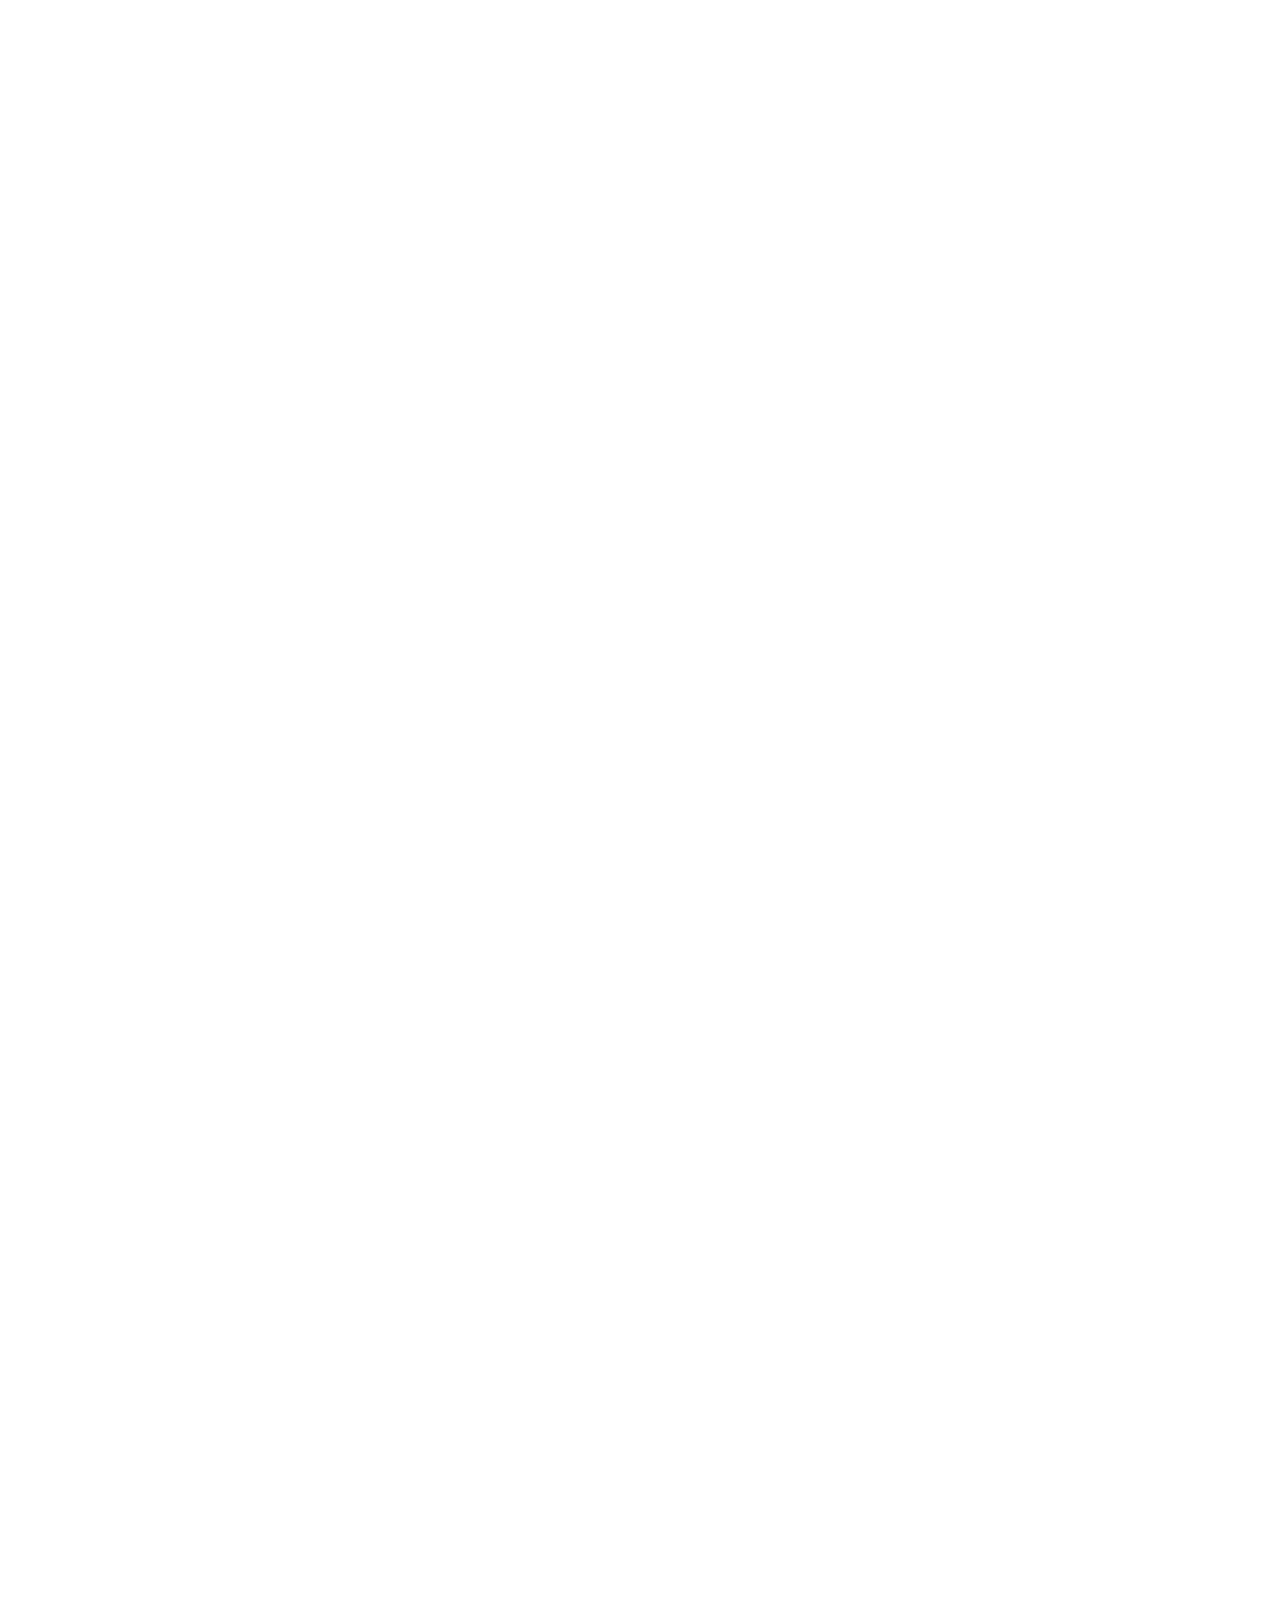
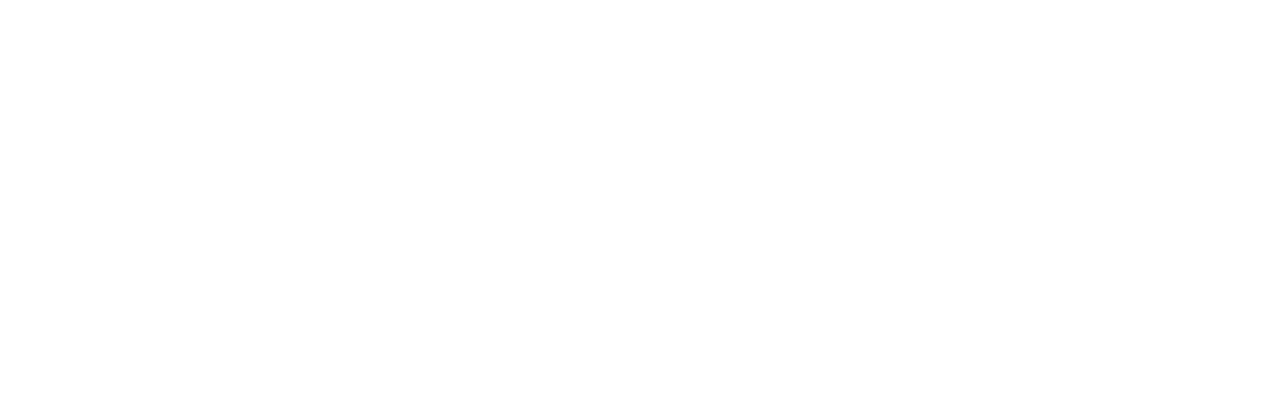
==== commit 8f88d299: "initial" ====
--- a/index.html
+++ b/index.html
@@ -38,7 +38,7 @@
 <body class="main-body">
     <div class="container-xxl p-0">
         <!-- Spinner Start -->
-        <div id="spinner" class="show bg-white position-fixed translate-middle w-100 vh-100 top-50 start-50 d-flex align-items-center justify-content-center">
+        <div id="spinner" class="show spinner position-fixed translate-middle w-100 vh-100 top-50 start-50 d-flex align-items-center justify-content-center">
             <div class="spinner-grow text-primary" style="width: 3rem; height: 3rem;" role="status">
                 <span class="sr-only">Loading...</span>
             </div>
@@ -301,8 +301,9 @@
             </div>
         </div>
         <!-- Testimonial End -->
+
                 <!-- Portfolio Start -->
-                <div class="container-xxl py-5">
+                <div class="container-xxl py-5" style="margin-bottom: 200px;">
                     <div class="container px-lg-5">
                         <div class="section-title position-relative text-center mb-5 pb-2 wow fadeInUp" data-wow-delay="0.1s">
                             <h6 class="position-relative d-inline text-primary ps-4">Our Projects</h6>
--- a/css/style.css
+++ b/css/style.css
@@ -39,8 +39,9 @@
 .main-logo{
     background: var(--logo) center no-repeat;
     background-size: contain;
-    width: 100px;
+    width: 180px;
     height: 50px;
+    margin-left: 10px !important;
 }
 
 .toggle-switch{
@@ -174,15 +175,13 @@
     transition: .5s;
 }
 
-.sticky-top.navbar-light .navbar-brand img {
-    
-}
+
 
 .navbar-brand{
     background: var(--light);
     border-radius: 15px 50px;
-    transition: 1s ease-in;
-    width: 150px;
+    transition: 0.5s ease-in;
+    width: 250px;
 }
 
 
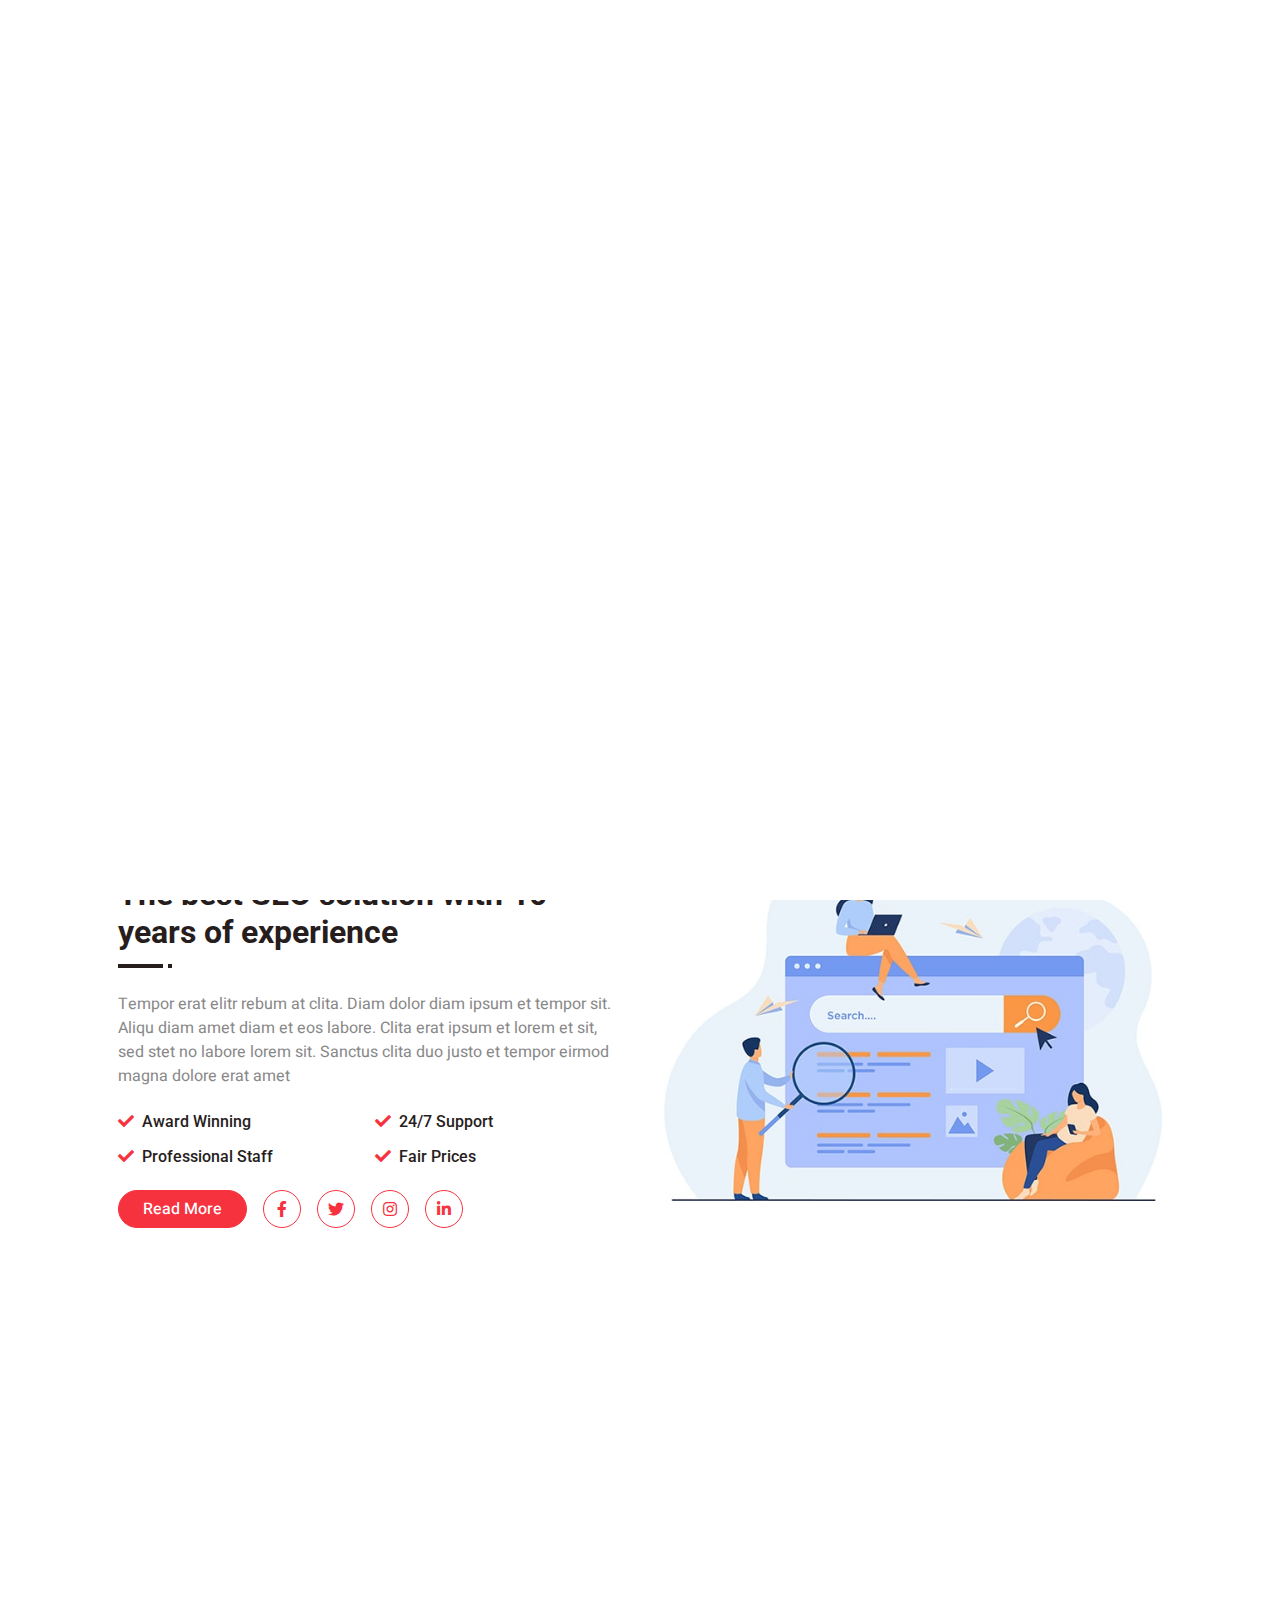
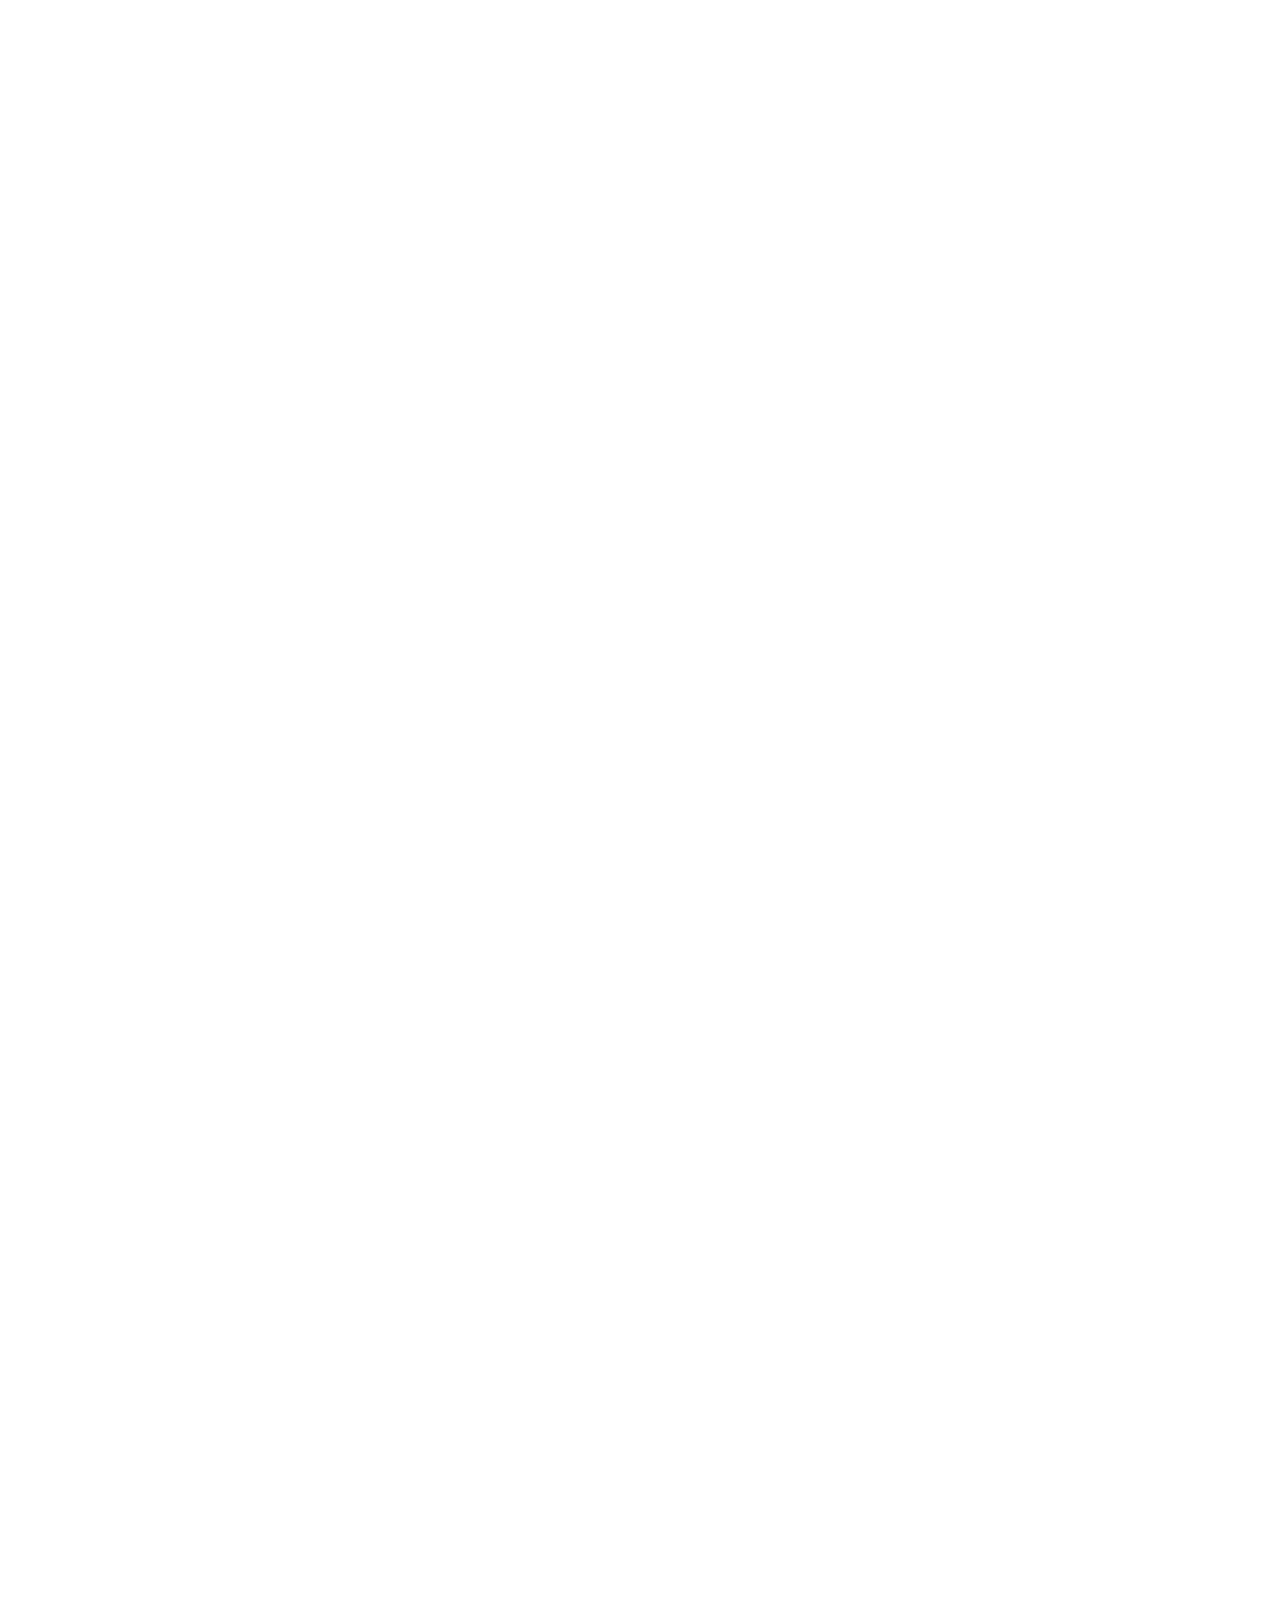
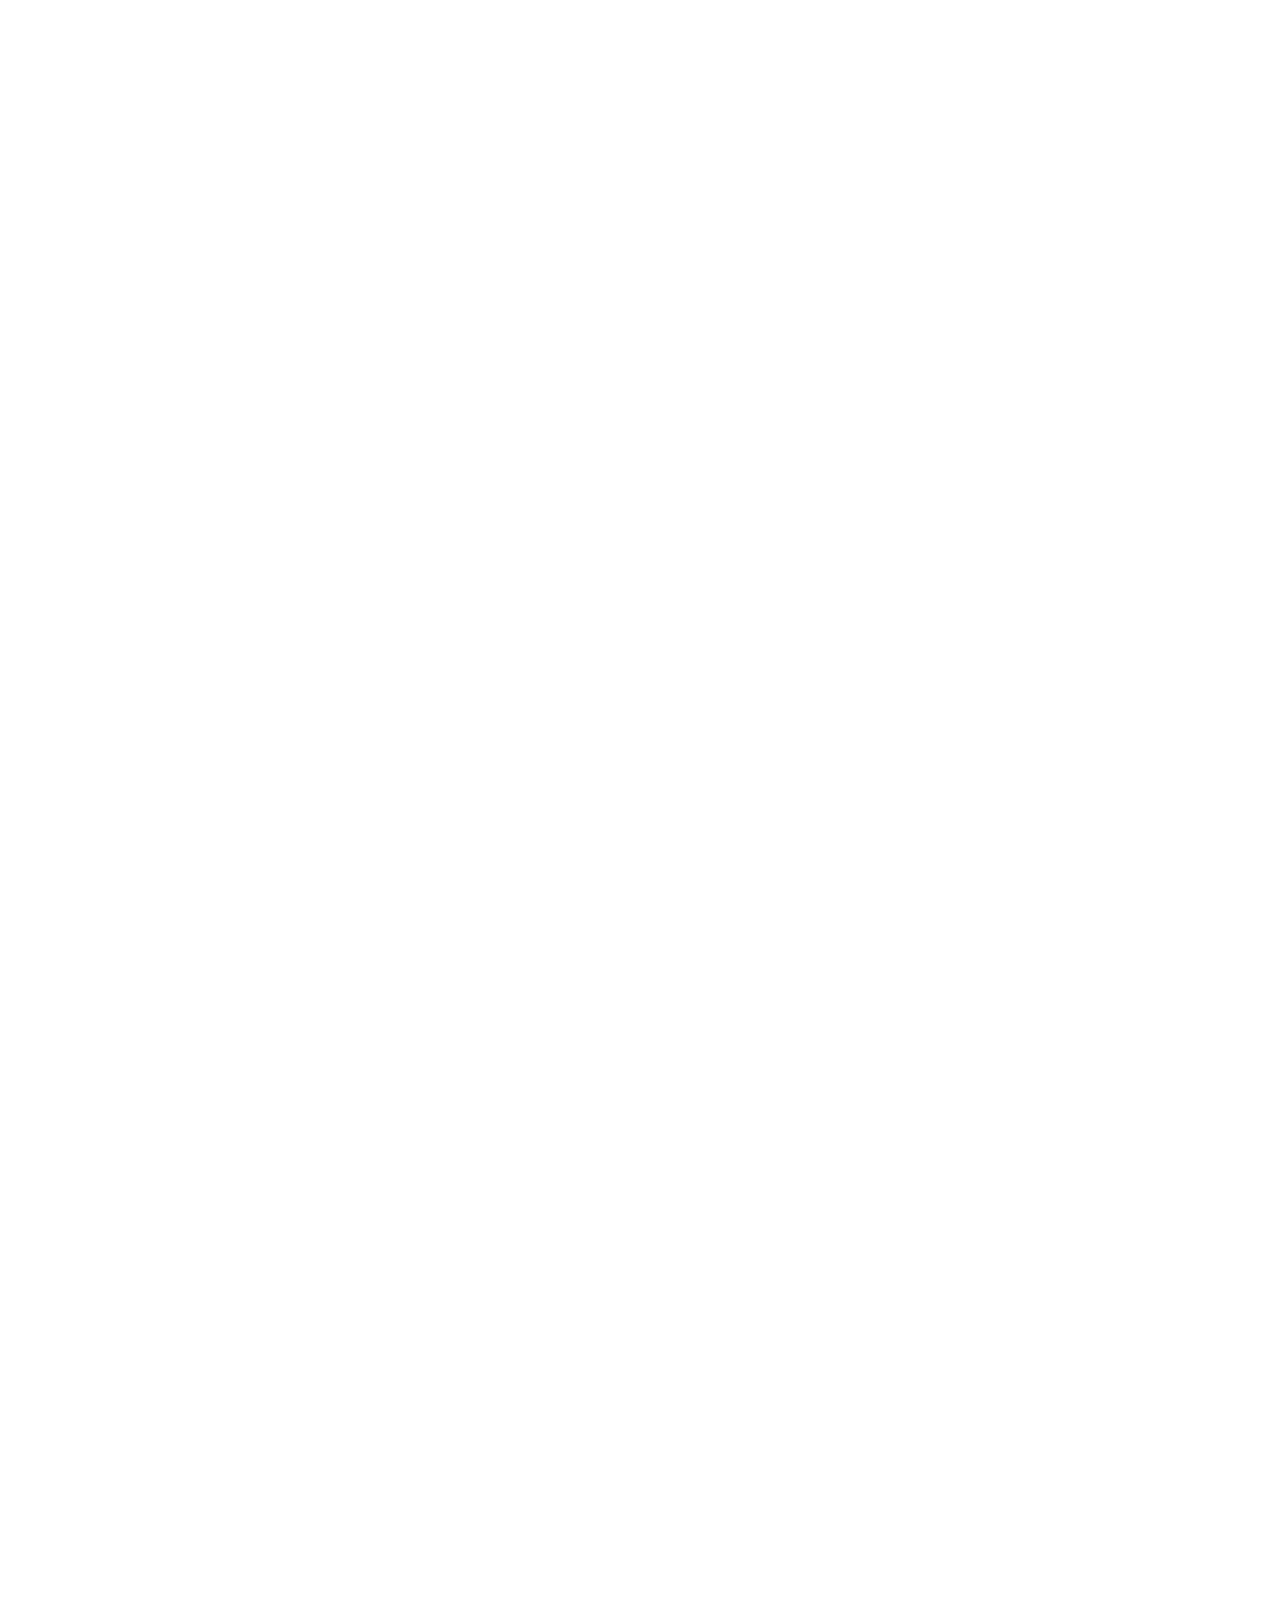
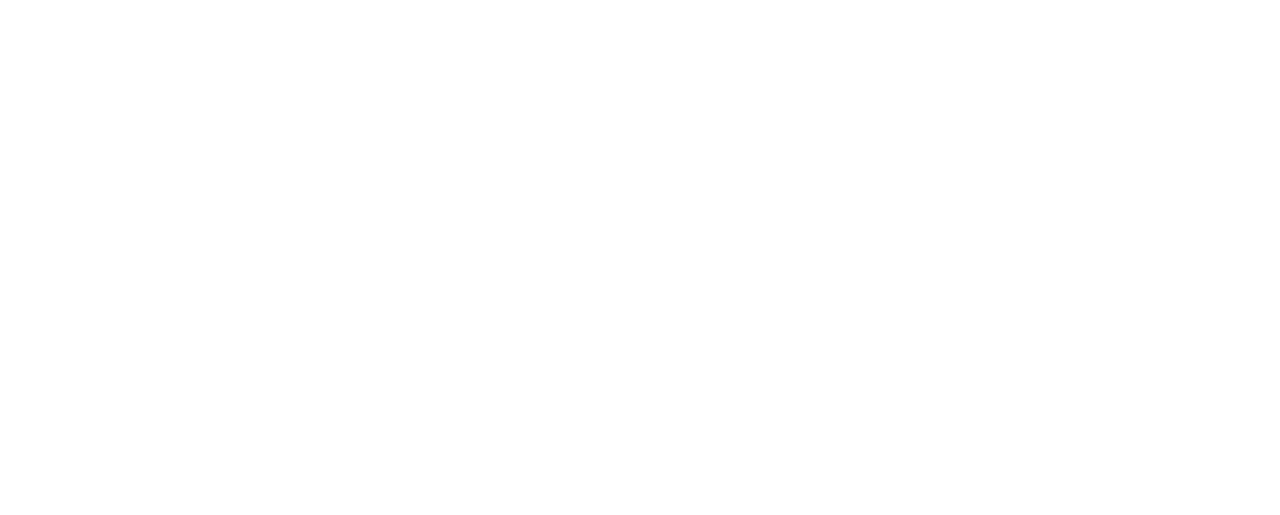
==== commit c7d2b0ac: "fixtry" ====
--- a/index.html
+++ b/index.html
@@ -303,7 +303,7 @@
         <!-- Testimonial End -->
 
                 <!-- Portfolio Start -->
-                <div class="container-xxl py-5" style="margin-bottom: 200px;">
+                <div class="container-xxl py-5" style="margin-bottom: 300px;">
                     <div class="container px-lg-5">
                         <div class="section-title position-relative text-center mb-5 pb-2 wow fadeInUp" data-wow-delay="0.1s">
                             <h6 class="position-relative d-inline text-primary ps-4">Our Projects</h6>
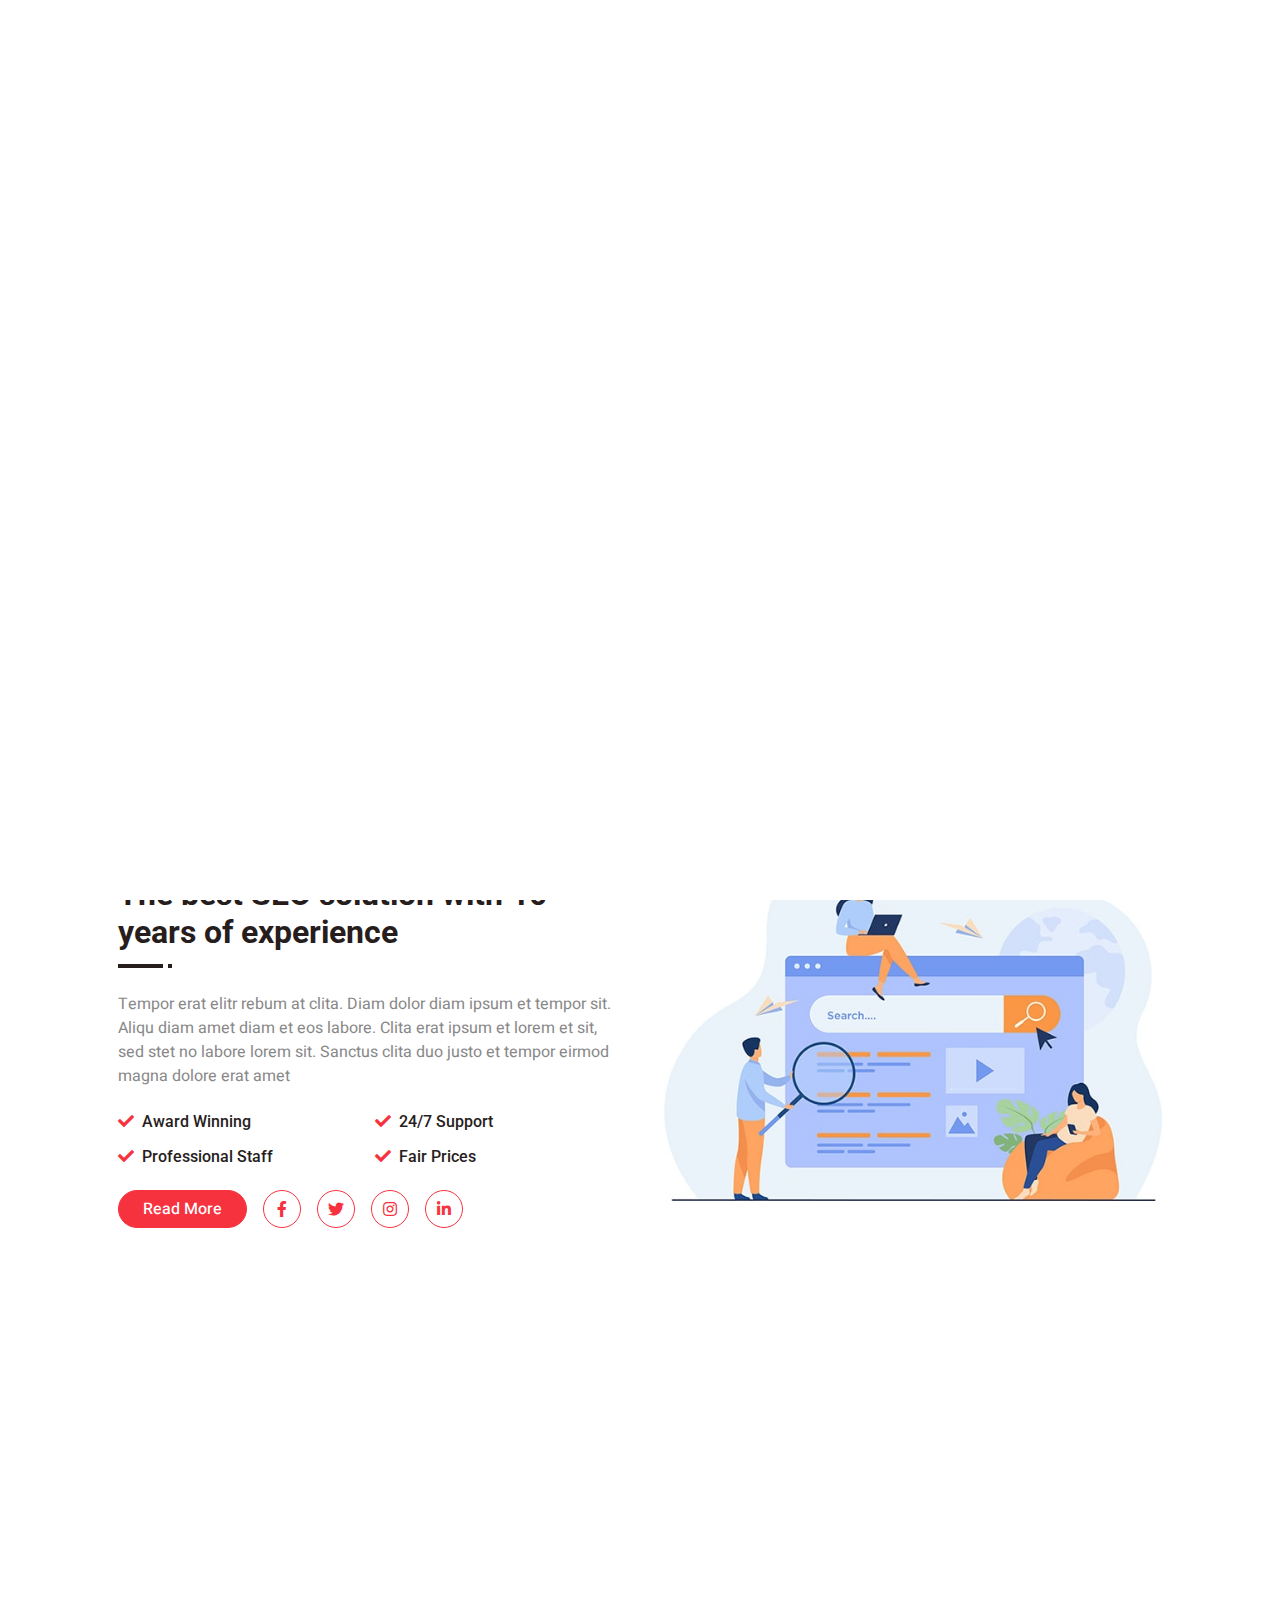
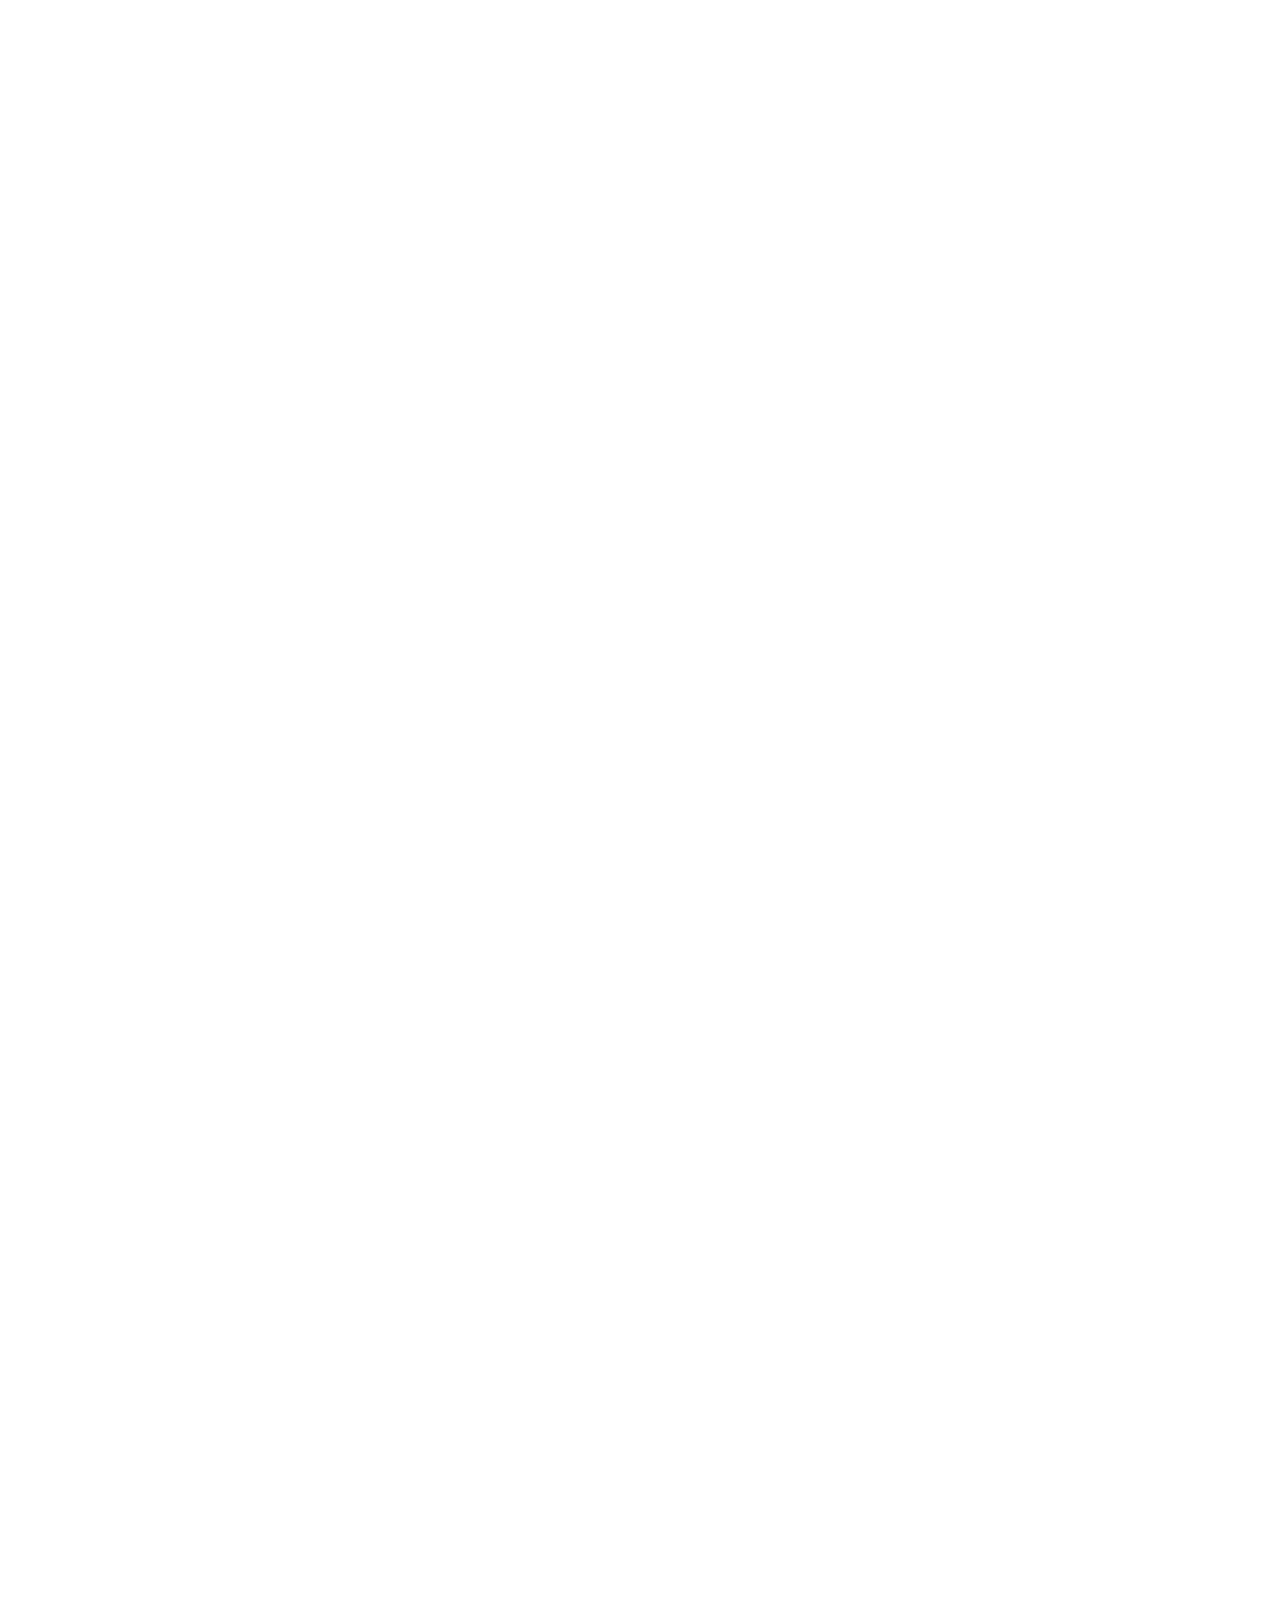
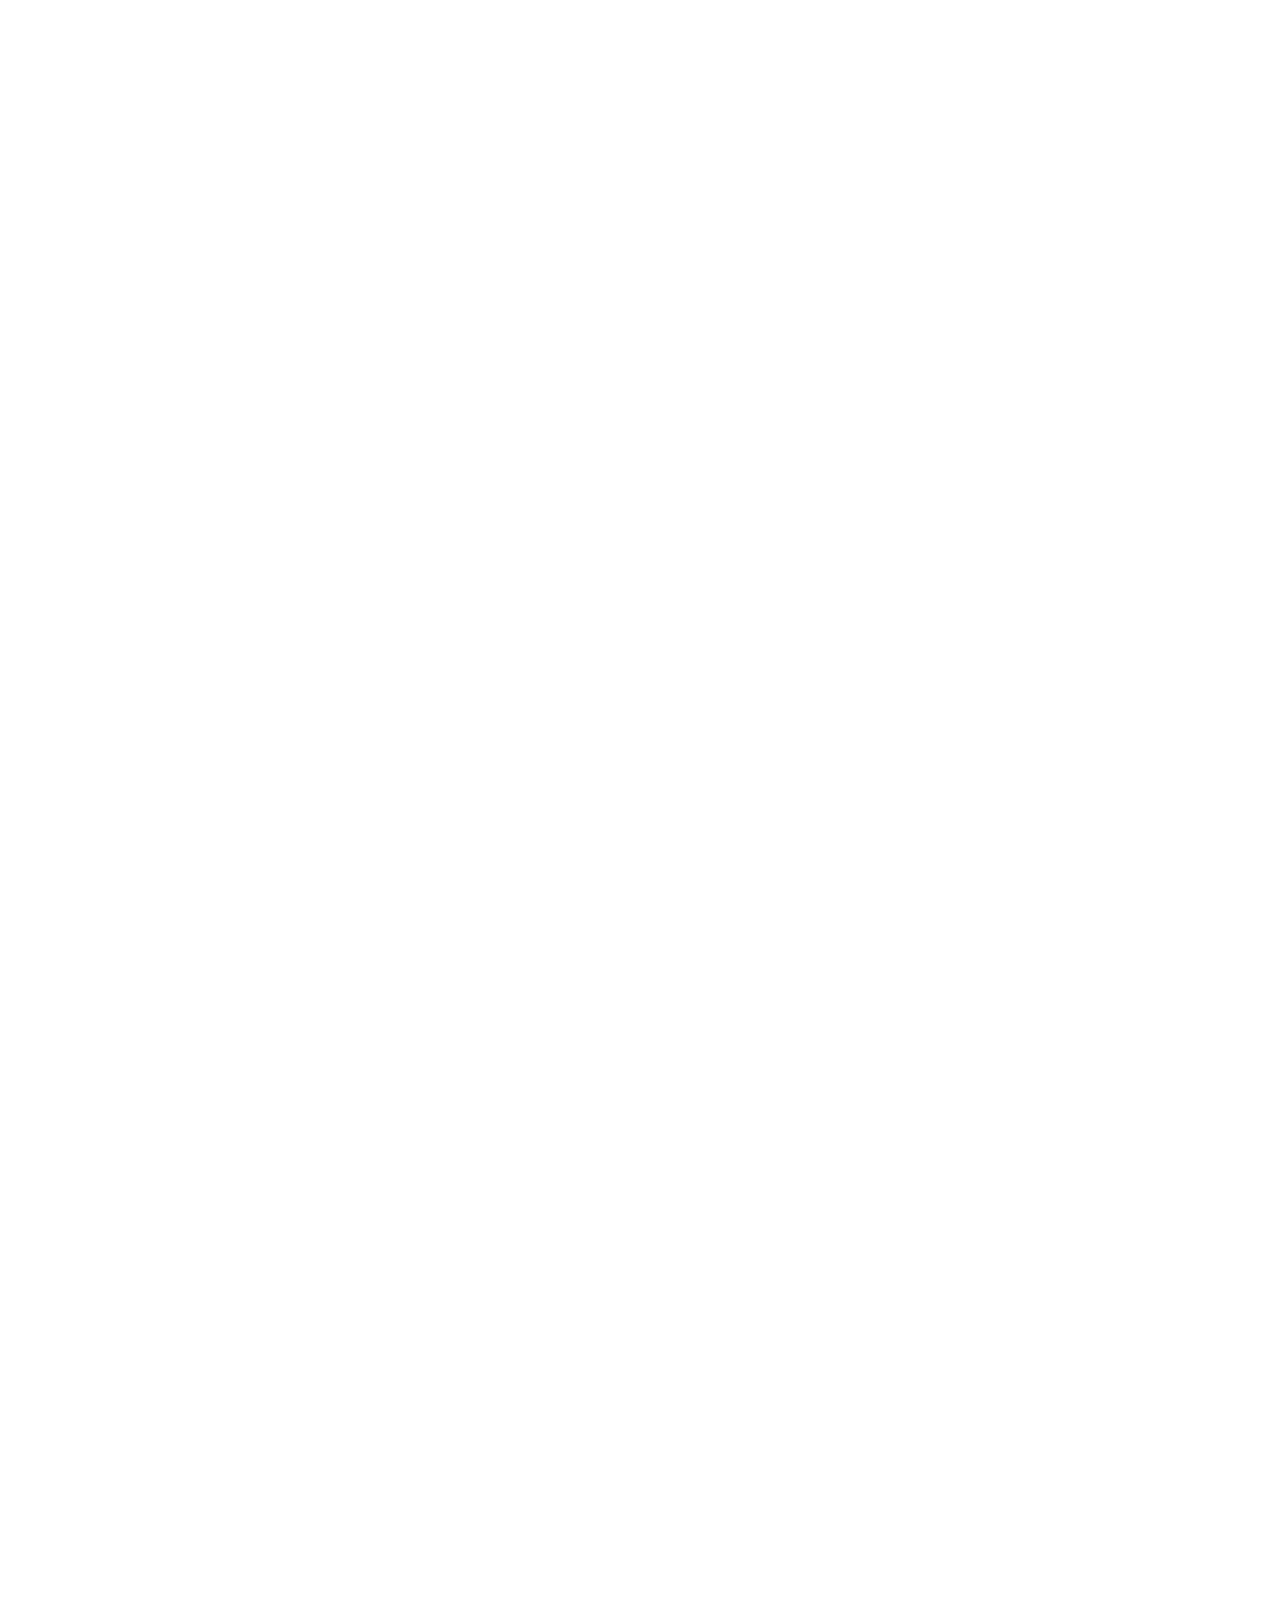
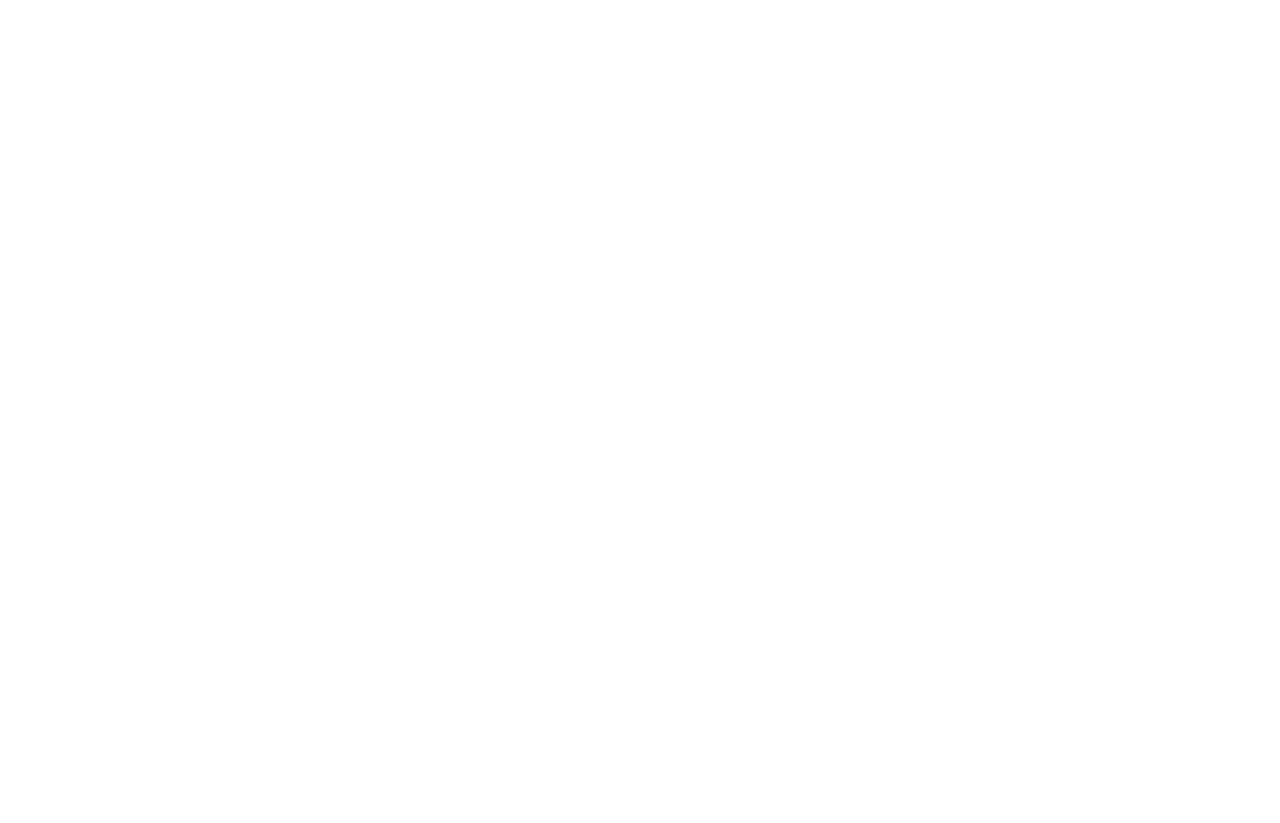
==== commit baad6dfe: "icon" ====
--- a/index.html
+++ b/index.html
@@ -10,6 +10,11 @@
 
     <!-- Favicon -->
     <link href="/img/voipedlogo.png" rel="icon">
+
+    <!-- Font Awesome CDN -->
+
+    <link rel="stylesheet" href="https://cdnjs.cloudflare.com/ajax/libs/font-awesome/6.2.1/css/all.min.css"/>
+
 
     <!-- Google Web Fonts -->
     <link rel="preconnect" href="https://fonts.googleapis.com">
@@ -73,7 +78,7 @@
                         <a href="contact.html" class="nav-item nav-link">Contact</a>
                         
                     </div>
-                    <button class="toggle-switch mx-3"><h3 class="mode-text">Dark Mode</h3></button>
+                    <button class="toggle-switch mx-3"><h3 class="mode-text"><i class="fa fa-moon"></i> Dark Mode</h3></button>
             </nav>
 
             <div class="container-xxl py-5 bg-primary hero-header mb-5">
--- a/css/style.css
+++ b/css/style.css
@@ -45,7 +45,7 @@
 }
 
 .toggle-switch{
-    border: 1px solid var(--primary);
+    border: 1px solid var(--dark);
     background: var(--light);
     height: 40px;
     width: 120px;
